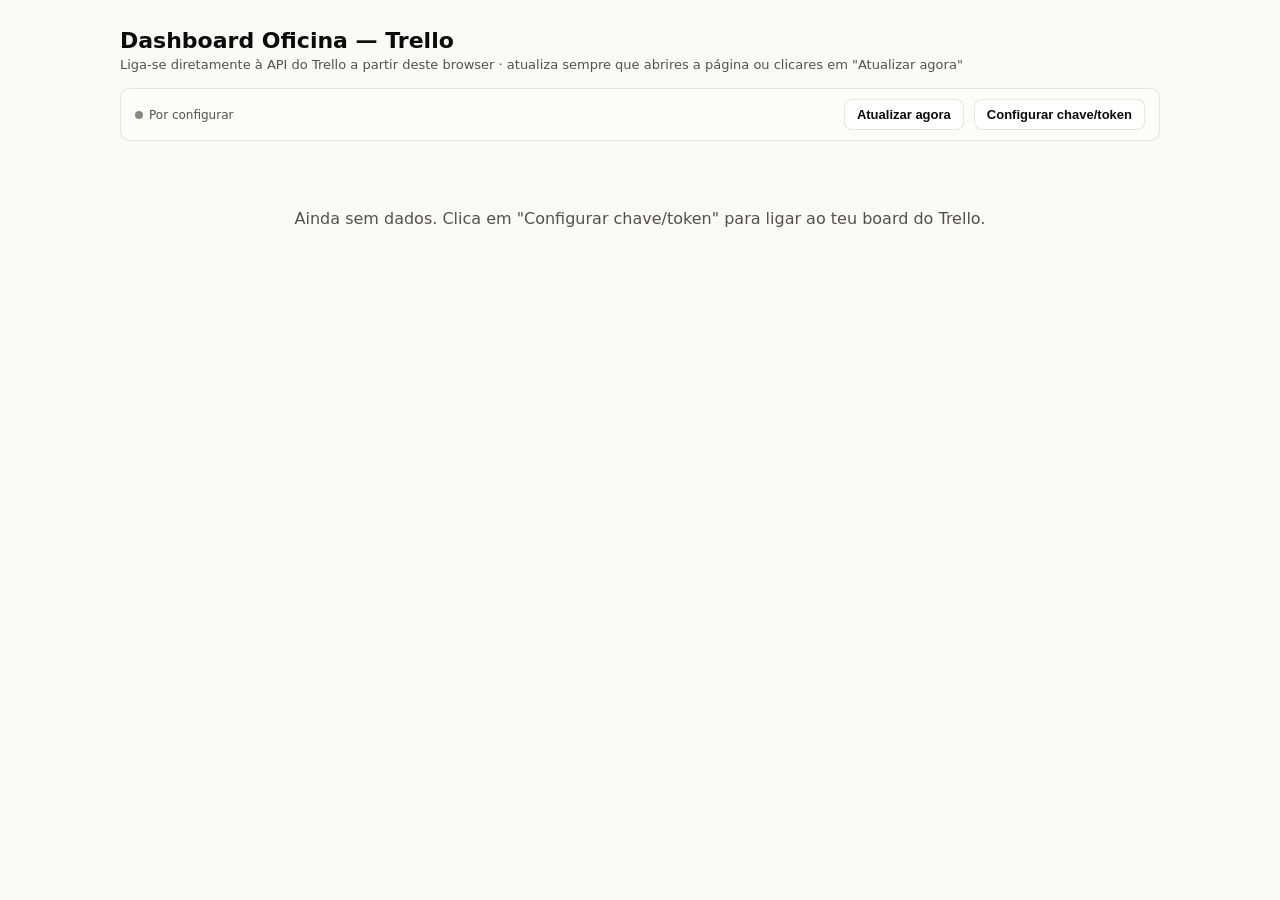
==== index.html @ 894b3fb7 "Add files via upload" ====
<!DOCTYPE html>
<html lang="pt">
<head>
<meta charset="UTF-8">
<meta name="viewport" content="width=device-width, initial-scale=1">
<title>Dashboard Oficina — Trello (ao vivo)</title>
<style>
:root {
  --surface-1: #fcfcfb; --surface-2: #ffffff; --page-plane: #f9f9f7;
  --text-primary: #0b0b0b; --text-secondary: #52514e; --text-muted: #898781;
  --grid-line: #e1e0d9; --baseline: #c3c2b7; --border: rgba(11,11,11,0.10);
  --series-1: #2a78d6; --good: #0ca30c; --warning: #fab219; --serious: #ec835a; --critical: #d03b3b;
}
@media (prefers-color-scheme: dark) {
  :root {
    --surface-1: #1a1a19; --surface-2: #212120; --page-plane: #0d0d0d;
    --text-primary: #ffffff; --text-secondary: #c3c2b7; --text-muted: #898781;
    --grid-line: #2c2c2a; --baseline: #383835; --border: rgba(255,255,255,0.10);
    --series-1: #3987e5; --good: #0ca30c; --warning: #fab219; --serious: #ec835a; --critical: #e66767;
  }
}
* { box-sizing: border-box; }
body { margin: 0; font-family: system-ui, -apple-system, "Segoe UI", sans-serif; background: var(--page-plane); color: var(--text-primary); }
.wrap { max-width: 1080px; margin: 0 auto; padding: 28px 20px 80px; }
header.top h1 { font-size: 22px; margin: 0 0 4px; }
header.top p { margin: 0; color: var(--text-secondary); font-size: 13px; }

.toolbar { display: flex; flex-wrap: wrap; align-items: center; gap: 10px; margin: 16px 0 8px;
  background: var(--surface-1); border: 1px solid var(--border); border-radius: 10px; padding: 10px 14px; }
.toolbar .status { font-size: 12px; color: var(--text-secondary); margin-right: auto; }
.toolbar button { appearance: none; border: 1px solid var(--border); background: var(--surface-2); color: var(--text-primary);
  border-radius: 8px; padding: 7px 12px; font-size: 13px; cursor: pointer; font-weight: 600; }
.toolbar button.primary { background: var(--series-1); color: #fff; border-color: var(--series-1); }
.toolbar button:hover { filter: brightness(0.97); }
.dot-live { width: 8px; height: 8px; border-radius: 50%; display: inline-block; margin-right: 6px; background: var(--text-muted); }
.dot-live.ok { background: var(--good); }
.dot-live.err { background: var(--critical); }

nav.tabs { display: flex; gap: 4px; margin: 20px 0 24px; border-bottom: 1px solid var(--grid-line); }
nav.tabs button.tabbtn { appearance: none; border: none; background: none; cursor: pointer; padding: 10px 16px; font-size: 14px; font-weight: 600; color: var(--text-secondary); border-bottom: 2px solid transparent; margin-bottom: -1px; }
nav.tabs button.tabbtn.active { color: var(--series-1); border-bottom-color: var(--series-1); }

.kpi-row { display: grid; grid-template-columns: repeat(auto-fit, minmax(140px, 1fr)); gap: 10px; margin-bottom: 28px; }
.stat-tile { background: var(--surface-1); border: 1px solid var(--border); border-radius: 10px; padding: 14px 16px; }
.stat-tile .label { font-size: 12px; color: var(--text-secondary); margin-bottom: 6px; }
.stat-tile .value { font-size: 26px; font-weight: 600; line-height: 1; }
.stat-tile .sub { font-size: 11px; color: var(--text-muted); margin-top: 4px; }

section.card { background: var(--surface-1); border: 1px solid var(--border); border-radius: 12px; padding: 20px 22px; margin-bottom: 20px; }
section.card h2 { font-size: 16px; margin: 0 0 2px; }
section.card .desc { font-size: 12px; color: var(--text-secondary); margin: 0 0 16px; }

table { width: 100%; border-collapse: collapse; font-size: 13px; }
table th { text-align: left; font-size: 11px; text-transform: uppercase; letter-spacing: .02em; color: var(--text-muted); font-weight: 600; padding: 6px 8px; border-bottom: 1px solid var(--grid-line); white-space: nowrap; cursor: pointer; user-select: none; }
table th:hover { color: var(--text-secondary); }
table th::after { content: ''; opacity: .35; margin-left: 4px; font-size: 10px; }
table th.sort-asc::after { content: '▲'; opacity: 1; color: var(--series-1); }
table th.sort-desc::after { content: '▼'; opacity: 1; color: var(--series-1); }
table td { padding: 8px 8px; border-bottom: 1px solid var(--grid-line); color: var(--text-primary); vertical-align: top; }
table tr:last-child td { border-bottom: none; }
table a { color: var(--text-primary); text-decoration: none; }
table a:hover { color: var(--series-1); text-decoration: underline; }
.col-id { color: var(--text-muted); white-space: nowrap; }
.overdue { color: var(--critical); font-weight: 600; }
.days-warning { color: #a06a00; font-weight: 600; }
.days-critical { color: var(--critical); font-weight: 600; }
@media (prefers-color-scheme: dark) { .days-warning { color: var(--warning); } }
.approx { color: var(--text-muted); }
.chip { display: inline-block; font-size: 10px; padding: 2px 7px; border-radius: 999px; background: color-mix(in srgb, var(--chip) 16%, transparent); color: var(--text-primary); border: 1px solid color-mix(in srgb, var(--chip) 55%, transparent); margin: 1px 3px 1px 0; }
.dot { display: inline-block; width: 9px; height: 9px; border-radius: 50%; background: var(--chip); margin-right: 7px; }
.bar-label { font-size: 12px; fill: var(--text-secondary); }
.bar-value { font-size: 12px; fill: var(--text-primary); font-weight: 600; }
.bar-track { fill: var(--grid-line); }
.axis-label { font-size: 10px; fill: var(--text-muted); }
.grid-line { stroke: var(--grid-line); stroke-width: 1; }
.area-fill { fill: var(--series-1); opacity: .10; }
.line-path { fill: none; stroke: var(--series-1); stroke-width: 2; stroke-linejoin: round; stroke-linecap: round; }
.line-dot { fill: var(--series-1); stroke: var(--surface-1); stroke-width: 2; }
.line-end-label { font-size: 12px; fill: var(--text-primary); font-weight: 600; }
.site-block { margin-bottom: 18px; }
.site-block h3 { font-size: 13px; margin: 0 0 6px; color: var(--text-secondary); }
.label-group { margin-bottom: 22px; }
.label-group h3 { font-size: 13px; margin: 0 0 8px; display: flex; align-items: center; }
.label-group .count { color: var(--text-muted); font-weight: 400; margin-left: 4px; }
details.tbl-toggle summary { cursor: pointer; font-size: 12px; color: var(--text-secondary); margin-top: 10px; }
footer.note { font-size: 11px; color: var(--text-muted); margin-top: 30px; line-height: 1.5; }
.info-note { font-size: 11px; color: var(--text-muted); margin-top: 6px; }

.modal-backdrop { position: fixed; inset: 0; background: rgba(0,0,0,0.4); display: flex; align-items: center; justify-content: center; z-index: 50; padding: 20px; }
.modal { background: var(--surface-2); border-radius: 12px; padding: 24px; max-width: 460px; width: 100%; border: 1px solid var(--border); }
.modal h3 { margin: 0 0 6px; font-size: 16px; }
.modal p { font-size: 12px; color: var(--text-secondary); line-height: 1.5; }
.modal label { display: block; font-size: 12px; font-weight: 600; margin: 12px 0 4px; }
.modal input, .modal textarea { width: 100%; padding: 8px 10px; border-radius: 8px; border: 1px solid var(--border); background: var(--page-plane); color: var(--text-primary); font-size: 13px; font-family: inherit; }
.modal textarea { min-height: 90px; resize: vertical; }
.modal .row { display: flex; gap: 8px; margin-top: 18px; }
.modal .row button { flex: 1; }
.hint { font-size: 11px; color: var(--text-muted); margin-top: 14px; border-top: 1px solid var(--grid-line); padding-top: 10px; }
.empty-state { text-align: center; padding: 60px 20px; color: var(--text-secondary); }
</style>
</head>
<body>
<div class="wrap">
  <header class="top">
    <h1>Dashboard Oficina — Trello</h1>
    <p>Liga-se diretamente à API do Trello a partir deste browser · atualiza sempre que abrires a página ou clicares em "Atualizar agora"</p>
  </header>

  <div class="toolbar">
    <span class="status" id="status"><span class="dot-live" id="statusDot"></span><span id="statusText">Por configurar</span></span>
    <button id="btnUpdate">Atualizar agora</button>
    <button id="btnCreds">Configurar chave/token</button>
  </div>

  <div id="content"></div>
</div>

<div id="modalRoot"></div>

<script>
// ---------------------------------------------------------------
// Config — específico deste board (ver claude/trello-dashboard-config.md)
// ---------------------------------------------------------------
const BOARD_ID = 'cARsYBsY';
const CARD_FIELDS = 'name,due,dueComplete,start,dateCompleted,dateLastActivity,closed,idList,labels,shortUrl,idShort';
const LIST_FIELDS = 'name,closed';

const DECORRER_EXTERNO_IDS = ['60a8c2a0596fa845c5933750'];
const DECORRER_INTERNO = {
  '60a8c5ef3f12b62525ccc4ab': 'Camiões',
  '62868683568a3677ae4bb713': 'Máquinas',
  '6196240bd300b95eb1129aee': 'Ligeiros',
};
const WS_ORDER = ['Ligeiros', 'Camiões', 'Máquinas'];
const PEDREIRAS = {
  '6a0c284437d45147d95b8fea': 'Cano',
  '6a0c284d209cb40da1afaebf': 'Sta. Eulália',
  '6a0c2868699fe4f8e4b6cb2b': 'Moleanos',
  '6a0c285843cfce5f39e85732': 'Moita do Poço',
  '6a0c2860c57258c4617fb31d': 'Sobrissul',
};
const PEDREIRAS_ORDER = ['Sta. Eulália', 'Sobrissul', 'Cano', 'Moleanos', 'Moita do Poço'];
const METALOMECANICA_IDS = ['63bff836db7783031479dafa'];
const PLANEAMENTO_INTERNO_IDS = ['6279144293e6b5285eb588fc'];

const CAT_BLUE = '#2a78d6', CAT_AQUA = '#1baf7a', CAT_YELLOW = '#eda100';
const LABEL_COLOR_MAP = {
  lime: '#0ca30c', orange: '#eb6834', orange_dark: '#d95926',
  purple_dark: '#4a3aa7', red: '#d03b3b', yellow: '#eda100',
  blue: '#2a78d6', sky: '#1baf7a', green: '#008300', green_dark: '#008300',
  pink: '#e87ba4', black: '#52514e', grey: '#898781', none: '#c3c2b7',
};
const MONTH_PT = ['Jan','Fev','Mar','Abr','Mai','Jun','Jul','Ago','Set','Out','Nov','Dez'];
const NO_DATE_SORT = '9999-12-31';

// ---------------------------------------------------------------
// Storage helpers
// ---------------------------------------------------------------
function getCreds() {
  return { key: localStorage.getItem('trello_dash_key') || '', token: localStorage.getItem('trello_dash_token') || '' };
}
function setCreds(key, token) {
  localStorage.setItem('trello_dash_key', key);
  localStorage.setItem('trello_dash_token', token);
}
function clearCreds() {
  localStorage.removeItem('trello_dash_key');
  localStorage.removeItem('trello_dash_token');
}

// ---------------------------------------------------------------
// Utils (mirroring the original Python generator)
// ---------------------------------------------------------------
function esc(s) {
  if (s === null || s === undefined) return '';
  const d = document.createElement('div');
  d.textContent = String(s);
  return d.innerHTML;
}
function parseDt(iso) { return iso ? new Date(iso) : null; }
function fmtDate(iso) {
  const dt = parseDt(iso);
  if (!dt) return '—';
  const p = n => String(n).padStart(2, '0');
  return `${p(dt.getUTCDate())}/${p(dt.getUTCMonth() + 1)}/${dt.getUTCFullYear()}`;
}
function daysUntil(iso, now) {
  const dt = parseDt(iso);
  if (!dt) return null;
  return Math.floor((dt - now) / 86400000);
}
function createdFromId(id) {
  const ts = parseInt(id.substring(0, 8), 16);
  return new Date(ts * 1000);
}
function isDivider(name) {
  return /^[▼▲►◄].*[▼▲►◄]$/.test(name.trim());
}
function supplierOf(name) {
  const m = /^\[([^\]]+)\]/.exec(name.trim());
  return m ? m[1].trim() : null;
}
function daysRunning(card, now) {
  const base = card.start || card.created;
  const dt = parseDt(base);
  if (!dt) return { rd: null, real: false };
  return { rd: Math.floor((now - dt) / 86400000), real: !!card.start };
}

// ---------------------------------------------------------------
// Chart builders (SVG strings) — same specs as the static version
// ---------------------------------------------------------------
function hbarChart(data, colors, opts) {
  opts = opts || {};
  const width = opts.width || 560, barH = opts.barH || 20, gap = opts.gap || 14;
  const maxV = Math.max(1, ...data.map(d => d[1]));
  const labelW = 150, plotW = width - labelW - 46, rowH = barH + gap;
  const height = rowH * data.length + 8;
  let rows = '';
  data.forEach(([label, v], i) => {
    const y = i * rowH + 8;
    const w = Math.max(2, plotW * v / maxV);
    const color = Array.isArray(colors) ? colors[i] : colors;
    rows += `
      <text x="${labelW - 10}" y="${y + barH / 2 + 4}" text-anchor="end" class="bar-label">${esc(label)}</text>
      <rect x="${labelW}" y="${y}" width="${plotW}" height="${barH}" class="bar-track"/>
      <rect x="${labelW}" y="${y}" width="${w.toFixed(1)}" height="${barH}" rx="4" class="bar-fill" style="fill:${color}"/>
      <text x="${(labelW + w + 8).toFixed(1)}" y="${y + barH / 2 + 4}" class="bar-value">${v}</text>`;
  });
  return `<svg viewBox="0 0 ${width} ${height}" width="100%" height="${height}" role="img" aria-label="gráfico de barras">${rows}</svg>`;
}

function lineChart(points, opts) {
  opts = opts || {};
  const width = opts.width || 760, height = opts.height || 220, unit = opts.unit || 'dias';
  const padL = 36, padR = 16, padT = 20, padB = 28;
  const plotW = width - padL - padR, plotH = height - padT - padB;
  const vals = points.map(p => p[1]);
  const rawMax = Math.max(...vals) * 1.15;
  const stepUnit = rawMax <= 40 ? 5 : (rawMax <= 100 ? 10 : 25);
  const maxV = (Math.floor(rawMax / stepUnit) + 1) * stepUnit;
  const n = points.length;
  const step = n > 1 ? plotW / (n - 1) : 0;
  const xy = (i, v) => [padL + step * i, padT + plotH - (v / maxV) * plotH];
  const coords = points.map((p, i) => xy(i, p[1]));
  const pathD = 'M ' + coords.map(c => `${c[0].toFixed(1)} ${c[1].toFixed(1)}`).join(' L ');
  const areaD = pathD + ` L ${coords[n-1][0].toFixed(1)} ${(padT+plotH).toFixed(1)} L ${coords[0][0].toFixed(1)} ${(padT+plotH).toFixed(1)} Z`;
  let grid = '';
  for (let g = 0; g <= 4; g++) {
    const gy = padT + plotH - (g / 4) * plotH;
    const gval = Math.round((maxV) * g / 4);
    grid += `<line x1="${padL}" y1="${gy.toFixed(1)}" x2="${width - padR}" y2="${gy.toFixed(1)}" class="grid-line"/>`;
    grid += `<text x="${padL - 8}" y="${(gy+3).toFixed(1)}" text-anchor="end" class="axis-label">${gval}</text>`;
  }
  let xlabels = '';
  points.forEach((p, i) => {
    if (i % 2 === 0 || i === n - 1) {
      xlabels += `<text x="${coords[i][0].toFixed(1)}" y="${height - 8}" text-anchor="middle" class="axis-label">${esc(p[0])}</text>`;
    }
  });
  let dots = '';
  coords.forEach((c, i) => {
    const isLast = i === n - 1;
    const r = isLast ? 5 : 4;
    dots += `<circle cx="${c[0].toFixed(1)}" cy="${c[1].toFixed(1)}" r="${r}" class="line-dot"><title>${esc(points[i][0])}: ${points[i][1]} ${unit}</title></circle>`;
  });
  const endLabel = `<text x="${coords[n-1][0].toFixed(1)}" y="${(coords[n-1][1]-12).toFixed(1)}" text-anchor="end" class="line-end-label">${points[n-1][1]} ${unit}</text>`;
  return `<svg viewBox="0 0 ${width} ${height}" width="100%" height="${height}" role="img" aria-label="tendência">
    ${grid}<path d="${areaD}" class="area-fill"/><path d="${pathD}" class="line-path"/>${dots}${endLabel}${xlabels}</svg>`;
}

// ---------------------------------------------------------------
// Table builders
// ---------------------------------------------------------------
function labelChip(l) {
  if (!l.name) return '';
  const hexc = LABEL_COLOR_MAP[l.color] || '#c3c2b7';
  return `<span class="chip" style="--chip:${hexc}">${esc(l.name)}</span>`;
}
function runningDaysCell(card, now) {
  const { rd, real } = daysRunning(card, now);
  if (rd === null) return '<td data-sort="-1">—</td>';
  let cls = '';
  if (rd >= 60) cls = ' class="days-critical"';
  else if (rd >= 30) cls = ' class="days-warning"';
  const tag = real ? '' : '<span class="approx">*</span>';
  return `<td data-sort="${rd}"${cls}>${rd}d${tag}</td>`;
}
function tableHeader({ showStart, showCreated, showRunning } = {}) {
  let cols = [['Nº', 'num'], ['Cartão', 'text']];
  if (showCreated) cols.push(['Criado em', 'text']);
  if (showStart) cols.push(['Início', 'text']);
  if (showRunning) cols.push(['Dias a decorrer', 'num']);
  cols.push(['Prazo', 'text'], ['Etiquetas', 'text']);
  return '<tr>' + cols.map(([c, t]) => `<th data-type="${t}">${c}</th>`).join('') + '</tr>';
}
function cardRows(cards, opts) {
  opts = opts || {};
  const now = opts.now;
  let items = cards.slice();
  if (opts.sortByDue !== false) {
    items.sort((a, b) => {
      const av = a.due === null ? 1 : 0, bv = b.due === null ? 1 : 0;
      if (av !== bv) return av - bv;
      return (a.due || '').localeCompare(b.due || '');
    });
  }
  return items.map(c => {
    let overdue = false;
    if (c.due && !c.dueComplete) {
      const dleft = daysUntil(c.due, now);
      overdue = dleft !== null && dleft < 0;
    }
    let dueHtml = '—', dueSort = NO_DATE_SORT;
    if (c.due) {
      const d = fmtDate(c.due);
      dueHtml = overdue ? `<span class="overdue">${d} · atrasado</span>` : d;
      dueSort = c.due.substring(0, 10);
    }
    const startCol = opts.showStart ? `<td data-sort="${c.start ? c.start.substring(0,10) : NO_DATE_SORT}">${fmtDate(c.start)}</td>` : '';
    const createdCol = opts.showCreated ? `<td data-sort="${(c.created||'').substring(0,10) || NO_DATE_SORT}">${fmtDate(c.created)}</td>` : '';
    const runningCol = opts.showRunning ? runningDaysCell(c, now) : '';
    const labelsText = c.labels.map(l => l.name).join(', ');
    const labelsHtml = c.labels.map(labelChip).join('');
    return `<tr>
      <td class="col-id" data-sort="${c.id}">#${c.id}</td>
      <td data-sort="${esc(c.name.toLowerCase())}"><a href="${esc(c.url)}" target="_blank" rel="noopener">${esc(c.name)}</a></td>
      ${createdCol}${startCol}${runningCol}
      <td data-sort="${dueSort}">${dueHtml}</td>
      <td data-sort="${esc(labelsText.toLowerCase())}">${labelsHtml}</td>
    </tr>`;
  }).join('\n');
}

// ---------------------------------------------------------------
// Process raw Trello board JSON into the shape the renderer needs
// ---------------------------------------------------------------
function processBoard(data, now) {
  const lists = {};
  (data.lists || []).forEach(l => { lists[l.id] = l.name; });
  const cards = data.cards || [];

  function cardBrief(c) {
    const labels = (c.labels || []).filter(l => l.name).map(l => ({ name: l.name, color: l.color }));
    return {
      id: c.idShort, name: c.name, due: c.due, dueComplete: c.dueComplete,
      start: c.start, created: createdFromId(c.id).toISOString(),
      url: c.shortUrl, labels, list: lists[c.idList], supplier: supplierOf(c.name),
    };
  }
  function openCardsIn(listIds) {
    return cards.filter(c => listIds.includes(c.idList) && !c.closed && !isDivider(c.name)).map(cardBrief);
  }

  const decorrerExterno = openCardsIn(DECORRER_EXTERNO_IDS);
  const decorrerInternoByWs = {};
  Object.entries(DECORRER_INTERNO).forEach(([id, name]) => { decorrerInternoByWs[name] = openCardsIn([id]); });
  const metalomecanica = openCardsIn(METALOMECANICA_IDS);
  const planeamentoInterno = openCardsIn(PLANEAMENTO_INTERNO_IDS);
  const pedreirasBySite = {};
  Object.entries(PEDREIRAS).forEach(([id, site]) => { pedreirasBySite[site] = openCardsIn([id]); });

  // resolution stats — over ALL cards on the board with both start & dateCompleted
  const durations = [];
  const monthly = {};
  cards.forEach(c => {
    const s = parseDt(c.start), dc = parseDt(c.dateCompleted);
    if (s && dc && dc > s) {
      const d = (dc - s) / 86400000;
      durations.push(d);
      const key = `${dc.getUTCFullYear()}-${String(dc.getUTCMonth()+1).padStart(2,'0')}`;
      (monthly[key] = monthly[key] || []).push(d);
    }
  });
  durations.sort((a, b) => a - b);
  const mean = durations.reduce((a, b) => a + b, 0) / (durations.length || 1);
  const mid = Math.floor(durations.length / 2);
  const median = durations.length % 2 ? durations[mid] : (durations[mid - 1] + durations[mid]) / 2;
  const p90 = durations[Math.floor(durations.length * 0.9)] || 0;
  const monthlyAvgAll = Object.keys(monthly).sort().map(k => [k, monthly[k].reduce((a,b)=>a+b,0) / monthly[k].length]);
  const monthlyAvgLast14 = monthlyAvgAll.slice(-14);

  return {
    boardName: data.name,
    decorrerExterno, decorrerInternoByWs, metalomecanica, planeamentoInterno, pedreirasBySite,
    resolution: { count: durations.length, mean, median, p90, monthlyAvgLast14 },
    totals: {
      totalOpen: cards.filter(c => !c.closed).length,
      totalClosed: cards.filter(c => c.closed).length,
      totalAll: cards.length,
    },
  };
}

function monthLabel(key) {
  const [y, m] = key.split('-');
  return `${MONTH_PT[parseInt(m,10)-1]}/${y.slice(2)}`;
}

// ---------------------------------------------------------------
// Render
// ---------------------------------------------------------------
let currentTab = 'overview';

function render(P, now) {
  const kpiExt = P.decorrerExterno.length;
  const kpiInt = WS_ORDER.reduce((s, w) => s + (P.decorrerInternoByWs[w] || []).length, 0);
  const kpiMetal = P.metalomecanica.length;
  const kpiPedreiras = PEDREIRAS_ORDER.reduce((s, site) => s + (P.pedreirasBySite[site] || []).length, 0);
  const res = P.resolution;

  const workshopData = WS_ORDER.map(w => [w, (P.decorrerInternoByWs[w] || []).length]);
  const workshopColors = [CAT_BLUE, CAT_AQUA, CAT_YELLOW];
  const pedreirasData = PEDREIRAS_ORDER.map(s => [s, (P.pedreirasBySite[s] || []).length]);

  const supplierCounts = {};
  P.decorrerExterno.forEach(c => { if (c.supplier) supplierCounts[c.supplier] = (supplierCounts[c.supplier]||0)+1; });
  const supplierData = Object.entries(supplierCounts).sort((a,b) => b[1]-a[1]);

  const trendPoints = res.monthlyAvgLast14.map(([k,v]) => [monthLabel(k), Math.round(v*10)/10]);

  let decorrerInternoSections = '';
  WS_ORDER.forEach(w => {
    const cardsW = P.decorrerInternoByWs[w] || [];
    decorrerInternoSections += `
      <div class="site-block">
        <h3>${esc(w)} (${cardsW.length})</h3>
        <table><thead>${tableHeader({showStart:true, showRunning:true})}</thead>
          <tbody>${cardRows(cardsW, {showStart:true, showRunning:true, now})}</tbody></table>
      </div>`;
  });

  let pedreirasSections = '';
  PEDREIRAS_ORDER.forEach(site => {
    const cardsS = P.pedreirasBySite[site] || [];
    if (!cardsS.length) return;
    pedreirasSections += `
      <div class="site-block">
        <h3>${esc(site)} (${cardsS.length})</h3>
        <table><thead>${tableHeader({})}</thead><tbody>${cardRows(cardsS, {now})}</tbody></table>
      </div>`;
  });

  // Planeamento Interno grouped by label
  const labelGroups = {};
  P.planeamentoInterno.forEach(c => {
    const names = c.labels.length ? c.labels.map(l => l.name) : ['(sem etiqueta)'];
    names.forEach(n => { (labelGroups[n] = labelGroups[n] || []).push(c); });
  });
  const orderedLabels = Object.keys(labelGroups).sort((a, b) => {
    if (a === '(sem etiqueta)') return 1;
    if (b === '(sem etiqueta)') return -1;
    return labelGroups[b].length - labelGroups[a].length;
  });
  function labelColorFor(name) {
    for (const c of P.planeamentoInterno) {
      for (const l of c.labels) if (l.name === name) return LABEL_COLOR_MAP[l.color] || '#c3c2b7';
    }
    return '#c3c2b7';
  }
  let planGroupsHtml = '';
  orderedLabels.forEach(lname => {
    const groupCards = labelGroups[lname].slice().sort((a,b) => {
      const av = a.due === null ? 1 : 0, bv = b.due === null ? 1 : 0;
      if (av !== bv) return av - bv;
      return (a.due||'').localeCompare(b.due||'');
    });
    const color = lname === '(sem etiqueta)' ? '#c3c2b7' : labelColorFor(lname);
    planGroupsHtml += `
      <div class="label-group">
        <h3><span class="dot" style="--chip:${color}"></span>${esc(lname)} <span class="count">(${groupCards.length})</span></h3>
        <table><thead>${tableHeader({showCreated:true})}</thead>
          <tbody>${cardRows(groupCards, {showCreated:true, sortByDue:false, now})}</tbody></table>
      </div>`;
  });

  const monthlyRows = res.monthlyAvgLast14.map(([k,v]) => {
    const vv = Math.round(v*10)/10;
    return `<tr><td data-sort="${k}">${esc(monthLabel(k))}</td><td data-sort="${vv}">${vv}</td></tr>`;
  }).join('');

  const html = `
    <div class="kpi-row">
      <div class="stat-tile"><div class="label">Cartões em curso</div><div class="value">${P.totals.totalOpen}</div></div>
      <div class="stat-tile"><div class="label">A Decorrer Externo</div><div class="value">${kpiExt}</div></div>
      <div class="stat-tile"><div class="label">A Decorrer Interno</div><div class="value">${kpiInt}</div></div>
      <div class="stat-tile"><div class="label">Pendentes Pedreiras</div><div class="value">${kpiPedreiras}</div></div>
      <div class="stat-tile"><div class="label">Pendentes Metalomecânica</div><div class="value">${kpiMetal}</div></div>
      <div class="stat-tile"><div class="label">Resolução (mediana)</div><div class="value">${res.median.toFixed(0)}d</div><div class="sub">média ${res.mean.toFixed(0)}d</div></div>
    </div>

    <nav class="tabs">
      <button class="tabbtn ${currentTab==='overview'?'active':''}" data-tab="overview">Visão Geral</button>
      <button class="tabbtn ${currentTab==='pedreiras'?'active':''}" data-tab="pedreiras">Pedreiras</button>
      <button class="tabbtn ${currentTab==='planeamento'?'active':''}" data-tab="planeamento">Planeamento Interno</button>
    </nav>

    <div id="tab-overview" ${currentTab!=='overview'?'hidden':''}>
      <section class="card">
        <h2>A Decorrer Externo</h2>
        <p class="desc">${kpiExt} cartões atualmente em curso · lista "Intervenções Externas DECORRER" · "Dias a decorrer" conta desde a data de início (ou, se não preenchida, desde a criação do cartão — assinalado com *)</p>
        <p class="info-note" style="margin-top:0;margin-bottom:10px;">Cartões por fornecedor (extraído do texto entre [] no início do nome do cartão):</p>
        ${hbarChart(supplierData, CAT_BLUE, {width:720, barH:16, gap:10})}
        <table style="margin-top:18px;"><thead>${tableHeader({showStart:true, showRunning:true})}</thead>
          <tbody>${cardRows(P.decorrerExterno, {showStart:true, showRunning:true, now})}</tbody></table>
      </section>

      <section class="card">
        <h2>A Decorrer Interno</h2>
        <p class="desc">${kpiInt} cartões atualmente em curso, distribuídos pelas oficinas [Simão] · "Dias a decorrer" conta desde a data de início (ou desde a criação, assinalado com *)</p>
        ${hbarChart(workshopData, workshopColors, {barH:20, gap:16})}
        ${decorrerInternoSections}
      </section>

      <section class="card">
        <h2>Tempos médios de resolução</h2>
        <p class="desc">Calculado por (data de conclusão − data de início) para todos os ${res.count} cartões do quadro com ambas as datas preenchidas · tendência mensal, média de dias por mês de conclusão</p>
        <div class="kpi-row" style="margin-bottom:18px;">
          <div class="stat-tile"><div class="label">Mediana</div><div class="value">${res.median.toFixed(1)}d</div></div>
          <div class="stat-tile"><div class="label">Média</div><div class="value">${res.mean.toFixed(1)}d</div></div>
          <div class="stat-tile"><div class="label">P90</div><div class="value">${res.p90.toFixed(0)}d</div><div class="sub">90% dos cartões resolvem-se neste prazo ou menos</div></div>
          <div class="stat-tile"><div class="label">Amostra</div><div class="value">${res.count}</div></div>
        </div>
        ${lineChart(trendPoints)}
        <details class="tbl-toggle"><summary>Ver valores mensais</summary>
          <table><thead><tr><th data-type="text">Mês</th><th data-type="num">Média (dias)</th></tr></thead>
            <tbody>${monthlyRows}</tbody></table>
        </details>
      </section>

      <section class="card">
        <h2>Serviços solicitados à Metalomecânica</h2>
        <p class="desc">${kpiMetal} cartões pendentes · lista "Metalomecanica"</p>
        <table><thead>${tableHeader({showStart:true})}</thead>
          <tbody>${cardRows(P.metalomecanica, {showStart:true, now})}</tbody></table>
      </section>

      <footer class="note">
        Fonte: API do Trello do board "${esc(P.boardName)}", em direto a partir deste browser. Os tempos de resolução usam os campos "Início" e "Concluído" de cada cartão — cartões sem uma das duas datas não entram na amostra. Cartões usados apenas como separadores de secção (ex: "▼PRAGOSA▼") são excluídos de todas as contagens e tabelas.
      </footer>
    </div>

    <div id="tab-pedreiras" ${currentTab!=='pedreiras'?'hidden':''}>
      <section class="card">
        <h2>Serviços Pendentes em Pedreiras</h2>
        <p class="desc">${kpiPedreiras} cartões pendentes em obra, por pedreira</p>
        ${hbarChart(pedreirasData, CAT_BLUE, {barH:20, gap:16})}
        ${pedreirasSections}
      </section>
    </div>

    <div id="tab-planeamento" ${currentTab!=='planeamento'?'hidden':''}>
      <section class="card">
        <h2>Planeamento Interno — trabalhos a distribuir</h2>
        <p class="desc">${P.planeamentoInterno.length} cartões na lista "Planeamento Interno", agrupados por etiqueta (um cartão com várias etiquetas aparece em cada grupo correspondente) e ordenados por prazo dentro de cada grupo</p>
        ${planGroupsHtml}
      </section>
    </div>
  `;
  document.getElementById('content').innerHTML = html;
  wireTabs();
  wireSorting();
}

function wireTabs() {
  document.querySelectorAll('nav.tabs .tabbtn').forEach(btn => {
    btn.addEventListener('click', () => {
      currentTab = btn.dataset.tab;
      document.querySelectorAll('nav.tabs .tabbtn').forEach(b => b.classList.remove('active'));
      btn.classList.add('active');
      ['overview','pedreiras','planeamento'].forEach(t => {
        const el = document.getElementById('tab-'+t);
        if (el) el.hidden = (btn.dataset.tab !== t);
      });
    });
  });
}
function wireSorting() {
  document.querySelectorAll('table').forEach(table => {
    const thead = table.querySelector('thead'), tbody = table.querySelector('tbody');
    if (!thead || !tbody) return;
    const ths = Array.from(thead.querySelectorAll('th'));
    ths.forEach((th, idx) => {
      th.addEventListener('click', () => {
        const dir = th.classList.contains('sort-asc') ? 'desc' : 'asc';
        ths.forEach(h => h.classList.remove('sort-asc','sort-desc'));
        th.classList.add(dir === 'asc' ? 'sort-asc' : 'sort-desc');
        const type = th.dataset.type || 'text';
        const rows = Array.from(tbody.querySelectorAll('tr'));
        rows.sort((a,b) => {
          const ca=a.children[idx], cb=b.children[idx];
          const av = ca ? (ca.dataset.sort ?? ca.textContent.trim().toLowerCase()) : '';
          const bv = cb ? (cb.dataset.sort ?? cb.textContent.trim().toLowerCase()) : '';
          let cmp;
          if (type === 'num') cmp = (parseFloat(av)||0) - (parseFloat(bv)||0);
          else cmp = av < bv ? -1 : (av > bv ? 1 : 0);
          return dir === 'asc' ? cmp : -cmp;
        });
        rows.forEach(r => tbody.appendChild(r));
      });
    });
  });
}

// ---------------------------------------------------------------
// Fetch / status / modal wiring
// ---------------------------------------------------------------
function setStatus(state, text) {
  document.getElementById('statusDot').className = 'dot-live ' + (state || '');
  document.getElementById('statusText').textContent = text;
}
function showEmptyState(msg) {
  document.getElementById('content').innerHTML = `<div class="empty-state">${esc(msg)}</div>`;
}

async function fetchAndRender() {
  const { key, token } = getCreds();
  if (!key || !token) { openCredsModal(); return; }
  setStatus('', 'A atualizar…');
  try {
    const url = `https://api.trello.com/1/boards/${BOARD_ID}?fields=name,url&lists=all&list_fields=${LIST_FIELDS}&cards=all&card_fields=${CARD_FIELDS}&key=${encodeURIComponent(key)}&token=${encodeURIComponent(token)}`;
    const resp = await fetch(url);
    if (!resp.ok) throw new Error('HTTP ' + resp.status);
    const data = await resp.json();
    const now = new Date();
    const P = processBoard(data, now);
    render(P, now);
    const t = now.toLocaleString('pt-PT');
    setStatus('ok', 'Atualizado às ' + t);
  } catch (err) {
    console.error(err);
    setStatus('err', 'Falha ao ligar à API do Trello (' + err.message + ')');
    showEmptyState('Não foi possível ir buscar os dados diretamente (pode ser um bloqueio de CORS do browser, ou a key/token estarem inválidos). Podes tentar "Configurar chave/token" para verificar as credenciais, ou usar a alternativa de colar o JSON exportado manualmente nesse mesmo painel.');
  }
}

function openCredsModal() {
  const { key, token } = getCreds();
  document.getElementById('modalRoot').innerHTML = `
    <div class="modal-backdrop" id="backdrop">
      <div class="modal">
        <h3>Ligar ao Trello</h3>
        <p>A key e o token ficam guardados só neste browser (localStorage), nunca são enviados para mais lado nenhum além da API do Trello. Obtém em <a href="https://trello.com/power-ups/admin/api-key" target="_blank" rel="noopener">trello.com/power-ups/admin/api-key</a>.</p>
        <label>API Key</label>
        <input id="inpKey" type="text" value="${esc(key)}" placeholder="a tua API key">
        <label>Token</label>
        <input id="inpToken" type="text" value="${esc(token)}" placeholder="o teu token">
        <div class="row">
          <button class="primary" id="btnSaveCreds">Guardar e atualizar</button>
          <button id="btnCancelCreds">Cancelar</button>
        </div>
        <div class="hint">
          Se a ligação direta falhar (bloqueio de CORS do browser), cola aqui o JSON exportado manualmente:
          <textarea id="inpJson" placeholder="cola aqui o JSON do export, se necessário"></textarea>
          <div class="row"><button id="btnLoadJson">Carregar deste JSON</button></div>
        </div>
      </div>
    </div>`;
  document.getElementById('btnCancelCreds').onclick = () => { document.getElementById('modalRoot').innerHTML = ''; };
  document.getElementById('backdrop').addEventListener('click', e => { if (e.target.id === 'backdrop') document.getElementById('modalRoot').innerHTML = ''; });
  document.getElementById('btnSaveCreds').onclick = () => {
    const k = document.getElementById('inpKey').value.trim();
    const t = document.getElementById('inpToken').value.trim();
    setCreds(k, t);
    document.getElementById('modalRoot').innerHTML = '';
    fetchAndRender();
  };
  document.getElementById('btnLoadJson').onclick = () => {
    const txt = document.getElementById('inpJson').value.trim();
    if (!txt) return;
    try {
      const data = JSON.parse(txt);
      const now = new Date();
      const P = processBoard(data, now);
      render(P, now);
      setStatus('ok', 'Carregado manualmente às ' + now.toLocaleString('pt-PT'));
      document.getElementById('modalRoot').innerHTML = '';
    } catch (err) {
      alert('JSON inválido: ' + err.message);
    }
  };
}

document.getElementById('btnUpdate').addEventListener('click', fetchAndRender);
document.getElementById('btnCreds').addEventListener('click', openCredsModal);

// Auto-run on load if credentials already saved
const initial = getCreds();
if (initial.key && initial.token) {
  fetchAndRender();
} else {
  setStatus('', 'Por configurar');
  showEmptyState('Ainda sem dados. Clica em "Configurar chave/token" para ligar ao teu board do Trello.');
}

// Test hook (used by internal QA only)
window.__processBoard = processBoard;
window.__render = render;
</script>
</body>
</html>
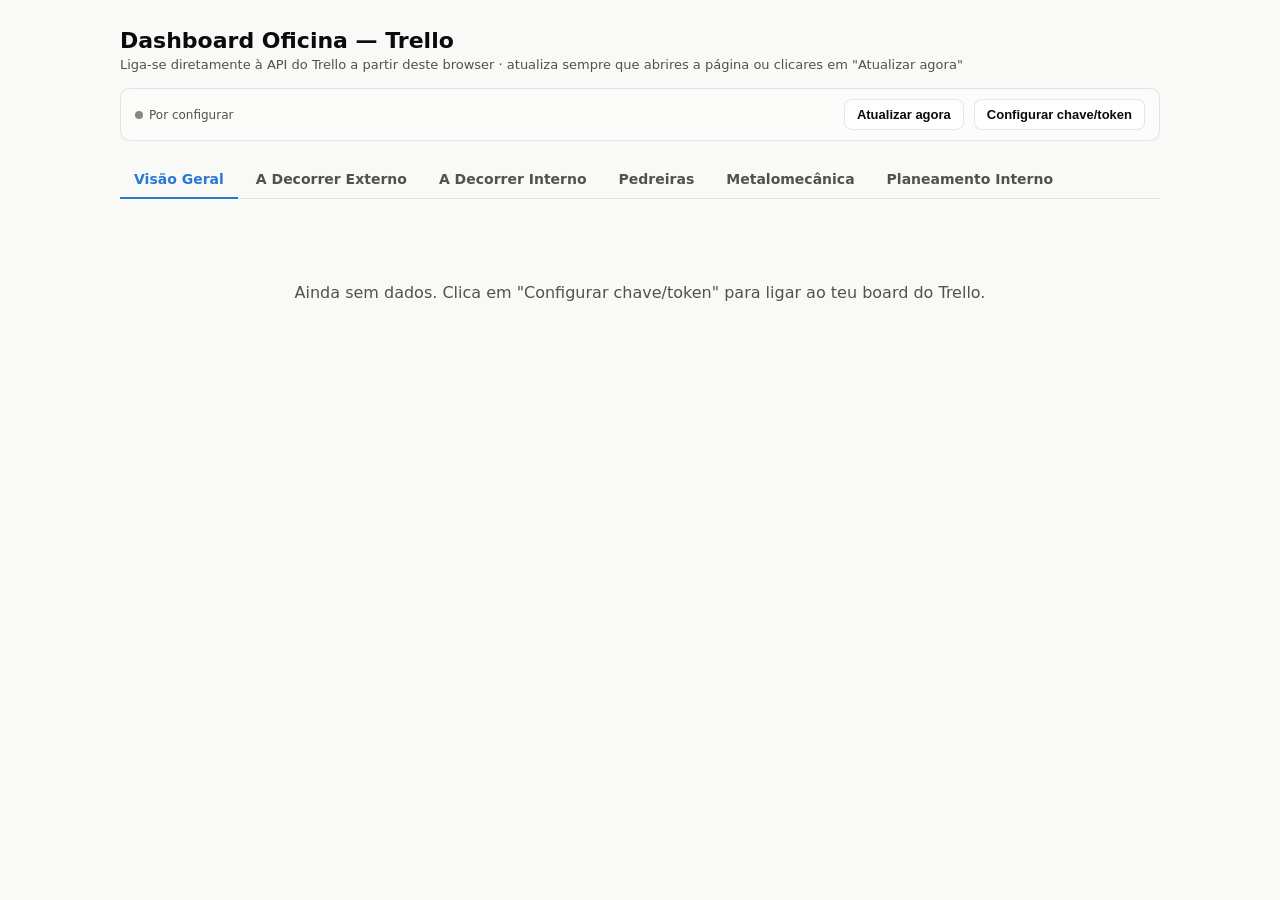
==== commit ce0b16b5: "Add files via upload" ====
--- a/index.html
+++ b/index.html
@@ -3,699 +3,102 @@
 <head>
 <meta charset="UTF-8">
 <meta name="viewport" content="width=device-width, initial-scale=1">
-<title>Dashboard Oficina — Trello (ao vivo)</title>
-<style>
-:root {
-  --surface-1: #fcfcfb; --surface-2: #ffffff; --page-plane: #f9f9f7;
-  --text-primary: #0b0b0b; --text-secondary: #52514e; --text-muted: #898781;
-  --grid-line: #e1e0d9; --baseline: #c3c2b7; --border: rgba(11,11,11,0.10);
-  --series-1: #2a78d6; --good: #0ca30c; --warning: #fab219; --serious: #ec835a; --critical: #d03b3b;
-}
-@media (prefers-color-scheme: dark) {
-  :root {
-    --surface-1: #1a1a19; --surface-2: #212120; --page-plane: #0d0d0d;
-    --text-primary: #ffffff; --text-secondary: #c3c2b7; --text-muted: #898781;
-    --grid-line: #2c2c2a; --baseline: #383835; --border: rgba(255,255,255,0.10);
-    --series-1: #3987e5; --good: #0ca30c; --warning: #fab219; --serious: #ec835a; --critical: #e66767;
-  }
-}
-* { box-sizing: border-box; }
-body { margin: 0; font-family: system-ui, -apple-system, "Segoe UI", sans-serif; background: var(--page-plane); color: var(--text-primary); }
-.wrap { max-width: 1080px; margin: 0 auto; padding: 28px 20px 80px; }
-header.top h1 { font-size: 22px; margin: 0 0 4px; }
-header.top p { margin: 0; color: var(--text-secondary); font-size: 13px; }
-
-.toolbar { display: flex; flex-wrap: wrap; align-items: center; gap: 10px; margin: 16px 0 8px;
-  background: var(--surface-1); border: 1px solid var(--border); border-radius: 10px; padding: 10px 14px; }
-.toolbar .status { font-size: 12px; color: var(--text-secondary); margin-right: auto; }
-.toolbar button { appearance: none; border: 1px solid var(--border); background: var(--surface-2); color: var(--text-primary);
-  border-radius: 8px; padding: 7px 12px; font-size: 13px; cursor: pointer; font-weight: 600; }
-.toolbar button.primary { background: var(--series-1); color: #fff; border-color: var(--series-1); }
-.toolbar button:hover { filter: brightness(0.97); }
-.dot-live { width: 8px; height: 8px; border-radius: 50%; display: inline-block; margin-right: 6px; background: var(--text-muted); }
-.dot-live.ok { background: var(--good); }
-.dot-live.err { background: var(--critical); }
-
-nav.tabs { display: flex; gap: 4px; margin: 20px 0 24px; border-bottom: 1px solid var(--grid-line); }
-nav.tabs button.tabbtn { appearance: none; border: none; background: none; cursor: pointer; padding: 10px 16px; font-size: 14px; font-weight: 600; color: var(--text-secondary); border-bottom: 2px solid transparent; margin-bottom: -1px; }
-nav.tabs button.tabbtn.active { color: var(--series-1); border-bottom-color: var(--series-1); }
-
-.kpi-row { display: grid; grid-template-columns: repeat(auto-fit, minmax(140px, 1fr)); gap: 10px; margin-bottom: 28px; }
-.stat-tile { background: var(--surface-1); border: 1px solid var(--border); border-radius: 10px; padding: 14px 16px; }
-.stat-tile .label { font-size: 12px; color: var(--text-secondary); margin-bottom: 6px; }
-.stat-tile .value { font-size: 26px; font-weight: 600; line-height: 1; }
-.stat-tile .sub { font-size: 11px; color: var(--text-muted); margin-top: 4px; }
-
-section.card { background: var(--surface-1); border: 1px solid var(--border); border-radius: 12px; padding: 20px 22px; margin-bottom: 20px; }
-section.card h2 { font-size: 16px; margin: 0 0 2px; }
-section.card .desc { font-size: 12px; color: var(--text-secondary); margin: 0 0 16px; }
-
-table { width: 100%; border-collapse: collapse; font-size: 13px; }
-table th { text-align: left; font-size: 11px; text-transform: uppercase; letter-spacing: .02em; color: var(--text-muted); font-weight: 600; padding: 6px 8px; border-bottom: 1px solid var(--grid-line); white-space: nowrap; cursor: pointer; user-select: none; }
-table th:hover { color: var(--text-secondary); }
-table th::after { content: ''; opacity: .35; margin-left: 4px; font-size: 10px; }
-table th.sort-asc::after { content: '▲'; opacity: 1; color: var(--series-1); }
-table th.sort-desc::after { content: '▼'; opacity: 1; color: var(--series-1); }
-table td { padding: 8px 8px; border-bottom: 1px solid var(--grid-line); color: var(--text-primary); vertical-align: top; }
-table tr:last-child td { border-bottom: none; }
-table a { color: var(--text-primary); text-decoration: none; }
-table a:hover { color: var(--series-1); text-decoration: underline; }
-.col-id { color: var(--text-muted); white-space: nowrap; }
-.overdue { color: var(--critical); font-weight: 600; }
-.days-warning { color: #a06a00; font-weight: 600; }
-.days-critical { color: var(--critical); font-weight: 600; }
-@media (prefers-color-scheme: dark) { .days-warning { color: var(--warning); } }
-.approx { color: var(--text-muted); }
-.chip { display: inline-block; font-size: 10px; padding: 2px 7px; border-radius: 999px; background: color-mix(in srgb, var(--chip) 16%, transparent); color: var(--text-primary); border: 1px solid color-mix(in srgb, var(--chip) 55%, transparent); margin: 1px 3px 1px 0; }
-.dot { display: inline-block; width: 9px; height: 9px; border-radius: 50%; background: var(--chip); margin-right: 7px; }
-.bar-label { font-size: 12px; fill: var(--text-secondary); }
-.bar-value { font-size: 12px; fill: var(--text-primary); font-weight: 600; }
-.bar-track { fill: var(--grid-line); }
-.axis-label { font-size: 10px; fill: var(--text-muted); }
-.grid-line { stroke: var(--grid-line); stroke-width: 1; }
-.area-fill { fill: var(--series-1); opacity: .10; }
-.line-path { fill: none; stroke: var(--series-1); stroke-width: 2; stroke-linejoin: round; stroke-linecap: round; }
-.line-dot { fill: var(--series-1); stroke: var(--surface-1); stroke-width: 2; }
-.line-end-label { font-size: 12px; fill: var(--text-primary); font-weight: 600; }
-.site-block { margin-bottom: 18px; }
-.site-block h3 { font-size: 13px; margin: 0 0 6px; color: var(--text-secondary); }
-.label-group { margin-bottom: 22px; }
-.label-group h3 { font-size: 13px; margin: 0 0 8px; display: flex; align-items: center; }
-.label-group .count { color: var(--text-muted); font-weight: 400; margin-left: 4px; }
-details.tbl-toggle summary { cursor: pointer; font-size: 12px; color: var(--text-secondary); margin-top: 10px; }
-footer.note { font-size: 11px; color: var(--text-muted); margin-top: 30px; line-height: 1.5; }
-.info-note { font-size: 11px; color: var(--text-muted); margin-top: 6px; }
-
-.modal-backdrop { position: fixed; inset: 0; background: rgba(0,0,0,0.4); display: flex; align-items: center; justify-content: center; z-index: 50; padding: 20px; }
-.modal { background: var(--surface-2); border-radius: 12px; padding: 24px; max-width: 460px; width: 100%; border: 1px solid var(--border); }
-.modal h3 { margin: 0 0 6px; font-size: 16px; }
-.modal p { font-size: 12px; color: var(--text-secondary); line-height: 1.5; }
-.modal label { display: block; font-size: 12px; font-weight: 600; margin: 12px 0 4px; }
-.modal input, .modal textarea { width: 100%; padding: 8px 10px; border-radius: 8px; border: 1px solid var(--border); background: var(--page-plane); color: var(--text-primary); font-size: 13px; font-family: inherit; }
-.modal textarea { min-height: 90px; resize: vertical; }
-.modal .row { display: flex; gap: 8px; margin-top: 18px; }
-.modal .row button { flex: 1; }
-.hint { font-size: 11px; color: var(--text-muted); margin-top: 14px; border-top: 1px solid var(--grid-line); padding-top: 10px; }
-.empty-state { text-align: center; padding: 60px 20px; color: var(--text-secondary); }
-</style>
+<title>Dashboard Oficina — Visão Geral</title>
+<link rel="stylesheet" href="styles.css">
 </head>
 <body>
-<div class="wrap">
-  <header class="top">
-    <h1>Dashboard Oficina — Trello</h1>
-    <p>Liga-se diretamente à API do Trello a partir deste browser · atualiza sempre que abrires a página ou clicares em "Atualizar agora"</p>
-  </header>
-
-  <div class="toolbar">
-    <span class="status" id="status"><span class="dot-live" id="statusDot"></span><span id="statusText">Por configurar</span></span>
-    <button id="btnUpdate">Atualizar agora</button>
-    <button id="btnCreds">Configurar chave/token</button>
-  </div>
-
-  <div id="content"></div>
-</div>
-
-<div id="modalRoot"></div>
-
+<div class="wrap"><div id="app"></div></div>
+<script src="dashboard.js"></script>
 <script>
-// ---------------------------------------------------------------
-// Config — específico deste board (ver claude/trello-dashboard-config.md)
-// ---------------------------------------------------------------
-const BOARD_ID = 'cARsYBsY';
-const CARD_FIELDS = 'name,due,dueComplete,start,dateCompleted,dateLastActivity,closed,idList,labels,shortUrl,idShort';
-const LIST_FIELDS = 'name,closed';
-
-const DECORRER_EXTERNO_IDS = ['60a8c2a0596fa845c5933750'];
-const DECORRER_INTERNO = {
-  '60a8c5ef3f12b62525ccc4ab': 'Camiões',
-  '62868683568a3677ae4bb713': 'Máquinas',
-  '6196240bd300b95eb1129aee': 'Ligeiros',
-};
-const WS_ORDER = ['Ligeiros', 'Camiões', 'Máquinas'];
-const PEDREIRAS = {
-  '6a0c284437d45147d95b8fea': 'Cano',
-  '6a0c284d209cb40da1afaebf': 'Sta. Eulália',
-  '6a0c2868699fe4f8e4b6cb2b': 'Moleanos',
-  '6a0c285843cfce5f39e85732': 'Moita do Poço',
-  '6a0c2860c57258c4617fb31d': 'Sobrissul',
-};
-const PEDREIRAS_ORDER = ['Sta. Eulália', 'Sobrissul', 'Cano', 'Moleanos', 'Moita do Poço'];
-const METALOMECANICA_IDS = ['63bff836db7783031479dafa'];
-const PLANEAMENTO_INTERNO_IDS = ['6279144293e6b5285eb588fc'];
-
-const CAT_BLUE = '#2a78d6', CAT_AQUA = '#1baf7a', CAT_YELLOW = '#eda100';
-const LABEL_COLOR_MAP = {
-  lime: '#0ca30c', orange: '#eb6834', orange_dark: '#d95926',
-  purple_dark: '#4a3aa7', red: '#d03b3b', yellow: '#eda100',
-  blue: '#2a78d6', sky: '#1baf7a', green: '#008300', green_dark: '#008300',
-  pink: '#e87ba4', black: '#52514e', grey: '#898781', none: '#c3c2b7',
-};
-const MONTH_PT = ['Jan','Fev','Mar','Abr','Mai','Jun','Jul','Ago','Set','Out','Nov','Dez'];
-const NO_DATE_SORT = '9999-12-31';
-
-// ---------------------------------------------------------------
-// Storage helpers
-// ---------------------------------------------------------------
-function getCreds() {
-  return { key: localStorage.getItem('trello_dash_key') || '', token: localStorage.getItem('trello_dash_token') || '' };
-}
-function setCreds(key, token) {
-  localStorage.setItem('trello_dash_key', key);
-  localStorage.setItem('trello_dash_token', token);
-}
-function clearCreds() {
-  localStorage.removeItem('trello_dash_key');
-  localStorage.removeItem('trello_dash_token');
-}
-
-// ---------------------------------------------------------------
-// Utils (mirroring the original Python generator)
-// ---------------------------------------------------------------
-function esc(s) {
-  if (s === null || s === undefined) return '';
-  const d = document.createElement('div');
-  d.textContent = String(s);
-  return d.innerHTML;
-}
-function parseDt(iso) { return iso ? new Date(iso) : null; }
-function fmtDate(iso) {
-  const dt = parseDt(iso);
-  if (!dt) return '—';
-  const p = n => String(n).padStart(2, '0');
-  return `${p(dt.getUTCDate())}/${p(dt.getUTCMonth() + 1)}/${dt.getUTCFullYear()}`;
-}
-function daysUntil(iso, now) {
-  const dt = parseDt(iso);
-  if (!dt) return null;
-  return Math.floor((dt - now) / 86400000);
-}
-function createdFromId(id) {
-  const ts = parseInt(id.substring(0, 8), 16);
-  return new Date(ts * 1000);
-}
-function isDivider(name) {
-  return /^[▼▲►◄].*[▼▲►◄]$/.test(name.trim());
-}
-function supplierOf(name) {
-  const m = /^\[([^\]]+)\]/.exec(name.trim());
-  return m ? m[1].trim() : null;
-}
-function daysRunning(card, now) {
-  const base = card.start || card.created;
-  const dt = parseDt(base);
-  if (!dt) return { rd: null, real: false };
-  return { rd: Math.floor((now - dt) / 86400000), real: !!card.start };
-}
-
-// ---------------------------------------------------------------
-// Chart builders (SVG strings) — same specs as the static version
-// ---------------------------------------------------------------
-function hbarChart(data, colors, opts) {
-  opts = opts || {};
-  const width = opts.width || 560, barH = opts.barH || 20, gap = opts.gap || 14;
-  const maxV = Math.max(1, ...data.map(d => d[1]));
-  const labelW = 150, plotW = width - labelW - 46, rowH = barH + gap;
-  const height = rowH * data.length + 8;
-  let rows = '';
-  data.forEach(([label, v], i) => {
-    const y = i * rowH + 8;
-    const w = Math.max(2, plotW * v / maxV);
-    const color = Array.isArray(colors) ? colors[i] : colors;
-    rows += `
-      <text x="${labelW - 10}" y="${y + barH / 2 + 4}" text-anchor="end" class="bar-label">${esc(label)}</text>
-      <rect x="${labelW}" y="${y}" width="${plotW}" height="${barH}" class="bar-track"/>
-      <rect x="${labelW}" y="${y}" width="${w.toFixed(1)}" height="${barH}" rx="4" class="bar-fill" style="fill:${color}"/>
-      <text x="${(labelW + w + 8).toFixed(1)}" y="${y + barH / 2 + 4}" class="bar-value">${v}</text>`;
-  });
-  return `<svg viewBox="0 0 ${width} ${height}" width="100%" height="${height}" role="img" aria-label="gráfico de barras">${rows}</svg>`;
-}
-
-function lineChart(points, opts) {
-  opts = opts || {};
-  const width = opts.width || 760, height = opts.height || 220, unit = opts.unit || 'dias';
-  const padL = 36, padR = 16, padT = 20, padB = 28;
-  const plotW = width - padL - padR, plotH = height - padT - padB;
-  const vals = points.map(p => p[1]);
-  const rawMax = Math.max(...vals) * 1.15;
-  const stepUnit = rawMax <= 40 ? 5 : (rawMax <= 100 ? 10 : 25);
-  const maxV = (Math.floor(rawMax / stepUnit) + 1) * stepUnit;
-  const n = points.length;
-  const step = n > 1 ? plotW / (n - 1) : 0;
-  const xy = (i, v) => [padL + step * i, padT + plotH - (v / maxV) * plotH];
-  const coords = points.map((p, i) => xy(i, p[1]));
-  const pathD = 'M ' + coords.map(c => `${c[0].toFixed(1)} ${c[1].toFixed(1)}`).join(' L ');
-  const areaD = pathD + ` L ${coords[n-1][0].toFixed(1)} ${(padT+plotH).toFixed(1)} L ${coords[0][0].toFixed(1)} ${(padT+plotH).toFixed(1)} Z`;
-  let grid = '';
-  for (let g = 0; g <= 4; g++) {
-    const gy = padT + plotH - (g / 4) * plotH;
-    const gval = Math.round((maxV) * g / 4);
-    grid += `<line x1="${padL}" y1="${gy.toFixed(1)}" x2="${width - padR}" y2="${gy.toFixed(1)}" class="grid-line"/>`;
-    grid += `<text x="${padL - 8}" y="${(gy+3).toFixed(1)}" text-anchor="end" class="axis-label">${gval}</text>`;
-  }
-  let xlabels = '';
-  points.forEach((p, i) => {
-    if (i % 2 === 0 || i === n - 1) {
-      xlabels += `<text x="${coords[i][0].toFixed(1)}" y="${height - 8}" text-anchor="middle" class="axis-label">${esc(p[0])}</text>`;
-    }
-  });
-  let dots = '';
-  coords.forEach((c, i) => {
-    const isLast = i === n - 1;
-    const r = isLast ? 5 : 4;
-    dots += `<circle cx="${c[0].toFixed(1)}" cy="${c[1].toFixed(1)}" r="${r}" class="line-dot"><title>${esc(points[i][0])}: ${points[i][1]} ${unit}</title></circle>`;
-  });
-  const endLabel = `<text x="${coords[n-1][0].toFixed(1)}" y="${(coords[n-1][1]-12).toFixed(1)}" text-anchor="end" class="line-end-label">${points[n-1][1]} ${unit}</text>`;
-  return `<svg viewBox="0 0 ${width} ${height}" width="100%" height="${height}" role="img" aria-label="tendência">
-    ${grid}<path d="${areaD}" class="area-fill"/><path d="${pathD}" class="line-path"/>${dots}${endLabel}${xlabels}</svg>`;
-}
-
-// ---------------------------------------------------------------
-// Table builders
-// ---------------------------------------------------------------
-function labelChip(l) {
-  if (!l.name) return '';
-  const hexc = LABEL_COLOR_MAP[l.color] || '#c3c2b7';
-  return `<span class="chip" style="--chip:${hexc}">${esc(l.name)}</span>`;
-}
-function runningDaysCell(card, now) {
-  const { rd, real } = daysRunning(card, now);
-  if (rd === null) return '<td data-sort="-1">—</td>';
-  let cls = '';
-  if (rd >= 60) cls = ' class="days-critical"';
-  else if (rd >= 30) cls = ' class="days-warning"';
-  const tag = real ? '' : '<span class="approx">*</span>';
-  return `<td data-sort="${rd}"${cls}>${rd}d${tag}</td>`;
-}
-function tableHeader({ showStart, showCreated, showRunning } = {}) {
-  let cols = [['Nº', 'num'], ['Cartão', 'text']];
-  if (showCreated) cols.push(['Criado em', 'text']);
-  if (showStart) cols.push(['Início', 'text']);
-  if (showRunning) cols.push(['Dias a decorrer', 'num']);
-  cols.push(['Prazo', 'text'], ['Etiquetas', 'text']);
-  return '<tr>' + cols.map(([c, t]) => `<th data-type="${t}">${c}</th>`).join('') + '</tr>';
-}
-function cardRows(cards, opts) {
-  opts = opts || {};
-  const now = opts.now;
-  let items = cards.slice();
-  if (opts.sortByDue !== false) {
-    items.sort((a, b) => {
-      const av = a.due === null ? 1 : 0, bv = b.due === null ? 1 : 0;
-      if (av !== bv) return av - bv;
-      return (a.due || '').localeCompare(b.due || '');
-    });
-  }
-  return items.map(c => {
-    let overdue = false;
-    if (c.due && !c.dueComplete) {
-      const dleft = daysUntil(c.due, now);
-      overdue = dleft !== null && dleft < 0;
-    }
-    let dueHtml = '—', dueSort = NO_DATE_SORT;
-    if (c.due) {
-      const d = fmtDate(c.due);
-      dueHtml = overdue ? `<span class="overdue">${d} · atrasado</span>` : d;
-      dueSort = c.due.substring(0, 10);
-    }
-    const startCol = opts.showStart ? `<td data-sort="${c.start ? c.start.substring(0,10) : NO_DATE_SORT}">${fmtDate(c.start)}</td>` : '';
-    const createdCol = opts.showCreated ? `<td data-sort="${(c.created||'').substring(0,10) || NO_DATE_SORT}">${fmtDate(c.created)}</td>` : '';
-    const runningCol = opts.showRunning ? runningDaysCell(c, now) : '';
-    const labelsText = c.labels.map(l => l.name).join(', ');
-    const labelsHtml = c.labels.map(labelChip).join('');
-    return `<tr>
-      <td class="col-id" data-sort="${c.id}">#${c.id}</td>
-      <td data-sort="${esc(c.name.toLowerCase())}"><a href="${esc(c.url)}" target="_blank" rel="noopener">${esc(c.name)}</a></td>
-      ${createdCol}${startCol}${runningCol}
-      <td data-sort="${dueSort}">${dueHtml}</td>
-      <td data-sort="${esc(labelsText.toLowerCase())}">${labelsHtml}</td>
-    </tr>`;
-  }).join('\n');
-}
-
-// ---------------------------------------------------------------
-// Process raw Trello board JSON into the shape the renderer needs
-// ---------------------------------------------------------------
-function processBoard(data, now) {
-  const lists = {};
-  (data.lists || []).forEach(l => { lists[l.id] = l.name; });
-  const cards = data.cards || [];
-
-  function cardBrief(c) {
-    const labels = (c.labels || []).filter(l => l.name).map(l => ({ name: l.name, color: l.color }));
-    return {
-      id: c.idShort, name: c.name, due: c.due, dueComplete: c.dueComplete,
-      start: c.start, created: createdFromId(c.id).toISOString(),
-      url: c.shortUrl, labels, list: lists[c.idList], supplier: supplierOf(c.name),
-    };
-  }
-  function openCardsIn(listIds) {
-    return cards.filter(c => listIds.includes(c.idList) && !c.closed && !isDivider(c.name)).map(cardBrief);
-  }
-
-  const decorrerExterno = openCardsIn(DECORRER_EXTERNO_IDS);
-  const decorrerInternoByWs = {};
-  Object.entries(DECORRER_INTERNO).forEach(([id, name]) => { decorrerInternoByWs[name] = openCardsIn([id]); });
-  const metalomecanica = openCardsIn(METALOMECANICA_IDS);
-  const planeamentoInterno = openCardsIn(PLANEAMENTO_INTERNO_IDS);
-  const pedreirasBySite = {};
-  Object.entries(PEDREIRAS).forEach(([id, site]) => { pedreirasBySite[site] = openCardsIn([id]); });
-
-  // resolution stats — over ALL cards on the board with both start & dateCompleted
-  const durations = [];
-  const monthly = {};
-  cards.forEach(c => {
-    const s = parseDt(c.start), dc = parseDt(c.dateCompleted);
-    if (s && dc && dc > s) {
-      const d = (dc - s) / 86400000;
-      durations.push(d);
-      const key = `${dc.getUTCFullYear()}-${String(dc.getUTCMonth()+1).padStart(2,'0')}`;
-      (monthly[key] = monthly[key] || []).push(d);
-    }
-  });
-  durations.sort((a, b) => a - b);
-  const mean = durations.reduce((a, b) => a + b, 0) / (durations.length || 1);
-  const mid = Math.floor(durations.length / 2);
-  const median = durations.length % 2 ? durations[mid] : (durations[mid - 1] + durations[mid]) / 2;
-  const p90 = durations[Math.floor(durations.length * 0.9)] || 0;
-  const monthlyAvgAll = Object.keys(monthly).sort().map(k => [k, monthly[k].reduce((a,b)=>a+b,0) / monthly[k].length]);
-  const monthlyAvgLast14 = monthlyAvgAll.slice(-14);
-
-  return {
-    boardName: data.name,
-    decorrerExterno, decorrerInternoByWs, metalomecanica, planeamentoInterno, pedreirasBySite,
-    resolution: { count: durations.length, mean, median, p90, monthlyAvgLast14 },
-    totals: {
-      totalOpen: cards.filter(c => !c.closed).length,
-      totalClosed: cards.filter(c => c.closed).length,
-      totalAll: cards.length,
-    },
-  };
-}
-
-function monthLabel(key) {
-  const [y, m] = key.split('-');
-  return `${MONTH_PT[parseInt(m,10)-1]}/${y.slice(2)}`;
-}
-
-// ---------------------------------------------------------------
-// Render
-// ---------------------------------------------------------------
-let currentTab = 'overview';
-
 function render(P, now) {
   const kpiExt = P.decorrerExterno.length;
-  const kpiInt = WS_ORDER.reduce((s, w) => s + (P.decorrerInternoByWs[w] || []).length, 0);
+  const kpiInt = P.workshops.reduce((s, w) => s + w.decorrer.length, 0);
+  const kpiPlanPendente = P.workshops.reduce((s, w) => s + w.planeamento.length, 0);
   const kpiMetal = P.metalomecanica.length;
-  const kpiPedreiras = PEDREIRAS_ORDER.reduce((s, site) => s + (P.pedreirasBySite[site] || []).length, 0);
+  const kpiPedreiras = P.pedreiras.reduce((s, p) => s + p.cards.length, 0);
   const res = P.resolution;
 
-  const workshopData = WS_ORDER.map(w => [w, (P.decorrerInternoByWs[w] || []).length]);
+  const workshopData = P.workshops.map(w => [w.label, w.decorrer.length, `decorrer-interno.html#${w.key}`]);
   const workshopColors = [CAT_BLUE, CAT_AQUA, CAT_YELLOW];
-  const pedreirasData = PEDREIRAS_ORDER.map(s => [s, (P.pedreirasBySite[s] || []).length]);
 
   const supplierCounts = {};
   P.decorrerExterno.forEach(c => { if (c.supplier) supplierCounts[c.supplier] = (supplierCounts[c.supplier]||0)+1; });
-  const supplierData = Object.entries(supplierCounts).sort((a,b) => b[1]-a[1]);
+  const supplierData = Object.entries(supplierCounts).sort((a,b) => b[1]-a[1]).slice(0, 8)
+    .map(([label, v]) => [label, v, 'decorrer-externo.html']);
+
+  const pedreirasData = P.pedreiras.map(p => [p.label, p.cards.length, `pedreiras.html#${p.key}`]);
+
+  const labelCounts = {};
+  P.planeamentoInterno.forEach(c => {
+    const names = c.labels.length ? c.labels.map(l => l.name) : ['(sem etiqueta)'];
+    names.forEach(n => { labelCounts[n] = (labelCounts[n]||0) + 1; });
+  });
+  const labelData = Object.entries(labelCounts).sort((a,b) => b[1]-a[1])
+    .map(([label, v]) => [label, v, `planeamento-interno.html#${slug(label)}`]);
 
   const trendPoints = res.monthlyAvgLast14.map(([k,v]) => [monthLabel(k), Math.round(v*10)/10]);
 
-  let decorrerInternoSections = '';
-  WS_ORDER.forEach(w => {
-    const cardsW = P.decorrerInternoByWs[w] || [];
-    decorrerInternoSections += `
-      <div class="site-block">
-        <h3>${esc(w)} (${cardsW.length})</h3>
-        <table><thead>${tableHeader({showStart:true, showRunning:true})}</thead>
-          <tbody>${cardRows(cardsW, {showStart:true, showRunning:true, now})}</tbody></table>
-      </div>`;
-  });
-
-  let pedreirasSections = '';
-  PEDREIRAS_ORDER.forEach(site => {
-    const cardsS = P.pedreirasBySite[site] || [];
-    if (!cardsS.length) return;
-    pedreirasSections += `
-      <div class="site-block">
-        <h3>${esc(site)} (${cardsS.length})</h3>
-        <table><thead>${tableHeader({})}</thead><tbody>${cardRows(cardsS, {now})}</tbody></table>
-      </div>`;
-  });
-
-  // Planeamento Interno grouped by label
-  const labelGroups = {};
-  P.planeamentoInterno.forEach(c => {
-    const names = c.labels.length ? c.labels.map(l => l.name) : ['(sem etiqueta)'];
-    names.forEach(n => { (labelGroups[n] = labelGroups[n] || []).push(c); });
-  });
-  const orderedLabels = Object.keys(labelGroups).sort((a, b) => {
-    if (a === '(sem etiqueta)') return 1;
-    if (b === '(sem etiqueta)') return -1;
-    return labelGroups[b].length - labelGroups[a].length;
-  });
-  function labelColorFor(name) {
-    for (const c of P.planeamentoInterno) {
-      for (const l of c.labels) if (l.name === name) return LABEL_COLOR_MAP[l.color] || '#c3c2b7';
-    }
-    return '#c3c2b7';
-  }
-  let planGroupsHtml = '';
-  orderedLabels.forEach(lname => {
-    const groupCards = labelGroups[lname].slice().sort((a,b) => {
-      const av = a.due === null ? 1 : 0, bv = b.due === null ? 1 : 0;
-      if (av !== bv) return av - bv;
-      return (a.due||'').localeCompare(b.due||'');
-    });
-    const color = lname === '(sem etiqueta)' ? '#c3c2b7' : labelColorFor(lname);
-    planGroupsHtml += `
-      <div class="label-group">
-        <h3><span class="dot" style="--chip:${color}"></span>${esc(lname)} <span class="count">(${groupCards.length})</span></h3>
-        <table><thead>${tableHeader({showCreated:true})}</thead>
-          <tbody>${cardRows(groupCards, {showCreated:true, sortByDue:false, now})}</tbody></table>
-      </div>`;
-  });
-
-  const monthlyRows = res.monthlyAvgLast14.map(([k,v]) => {
-    const vv = Math.round(v*10)/10;
-    return `<tr><td data-sort="${k}">${esc(monthLabel(k))}</td><td data-sort="${vv}">${vv}</td></tr>`;
-  }).join('');
-
-  const html = `
+  document.getElementById('content').innerHTML = `
     <div class="kpi-row">
       <div class="stat-tile"><div class="label">Cartões em curso</div><div class="value">${P.totals.totalOpen}</div></div>
       <div class="stat-tile"><div class="label">A Decorrer Externo</div><div class="value">${kpiExt}</div></div>
-      <div class="stat-tile"><div class="label">A Decorrer Interno</div><div class="value">${kpiInt}</div></div>
+      <div class="stat-tile"><div class="label">A Decorrer Interno</div><div class="value">${kpiInt}</div><div class="sub">${kpiPlanPendente} a aguardar planeamento</div></div>
       <div class="stat-tile"><div class="label">Pendentes Pedreiras</div><div class="value">${kpiPedreiras}</div></div>
       <div class="stat-tile"><div class="label">Pendentes Metalomecânica</div><div class="value">${kpiMetal}</div></div>
       <div class="stat-tile"><div class="label">Resolução (mediana)</div><div class="value">${res.median.toFixed(0)}d</div><div class="sub">média ${res.mean.toFixed(0)}d</div></div>
     </div>
 
-    <nav class="tabs">
-      <button class="tabbtn ${currentTab==='overview'?'active':''}" data-tab="overview">Visão Geral</button>
-      <button class="tabbtn ${currentTab==='pedreiras'?'active':''}" data-tab="pedreiras">Pedreiras</button>
-      <button class="tabbtn ${currentTab==='planeamento'?'active':''}" data-tab="planeamento">Planeamento Interno</button>
-    </nav>
+    <section class="card">
+      <h2>A Decorrer Externo <a class="see-more" href="decorrer-externo.html">Ver detalhe →</a></h2>
+      <p class="desc">${kpiExt} cartões atualmente em curso · top fornecedores (clica numa barra para ver a lista completa)</p>
+      ${hbarChart(supplierData, CAT_BLUE, {width:720, barH:16, gap:10})}
+    </section>
 
-    <div id="tab-overview" ${currentTab!=='overview'?'hidden':''}>
-      <section class="card">
-        <h2>A Decorrer Externo</h2>
-        <p class="desc">${kpiExt} cartões atualmente em curso · lista "Intervenções Externas DECORRER" · "Dias a decorrer" conta desde a data de início (ou, se não preenchida, desde a criação do cartão — assinalado com *)</p>
-        <p class="info-note" style="margin-top:0;margin-bottom:10px;">Cartões por fornecedor (extraído do texto entre [] no início do nome do cartão):</p>
-        ${hbarChart(supplierData, CAT_BLUE, {width:720, barH:16, gap:10})}
-        <table style="margin-top:18px;"><thead>${tableHeader({showStart:true, showRunning:true})}</thead>
-          <tbody>${cardRows(P.decorrerExterno, {showStart:true, showRunning:true, now})}</tbody></table>
-      </section>
+    <section class="card">
+      <h2>A Decorrer Interno <a class="see-more" href="decorrer-interno.html">Ver detalhe →</a></h2>
+      <p class="desc">${kpiInt} cartões a decorrer nas oficinas [Simão], por categoria — clica numa barra para ver a lista dessa categoria</p>
+      ${hbarChart(workshopData, workshopColors, {barH:20, gap:16})}
+    </section>
 
-      <section class="card">
-        <h2>A Decorrer Interno</h2>
-        <p class="desc">${kpiInt} cartões atualmente em curso, distribuídos pelas oficinas [Simão] · "Dias a decorrer" conta desde a data de início (ou desde a criação, assinalado com *)</p>
-        ${hbarChart(workshopData, workshopColors, {barH:20, gap:16})}
-        ${decorrerInternoSections}
-      </section>
+    <section class="card">
+      <h2>Tempos médios de resolução</h2>
+      <p class="desc">Calculado por (data de conclusão − data de início) para todos os ${res.count} cartões do quadro com ambas as datas preenchidas · tendência mensal, média de dias por mês de conclusão</p>
+      <div class="kpi-row" style="margin-bottom:18px;">
+        <div class="stat-tile"><div class="label">Mediana</div><div class="value">${res.median.toFixed(1)}d</div></div>
+        <div class="stat-tile"><div class="label">Média</div><div class="value">${res.mean.toFixed(1)}d</div></div>
+        <div class="stat-tile"><div class="label">P90</div><div class="value">${res.p90.toFixed(0)}d</div><div class="sub">90% dos cartões resolvem-se neste prazo ou menos</div></div>
+        <div class="stat-tile"><div class="label">Amostra</div><div class="value">${res.count}</div></div>
+      </div>
+      ${lineChart(trendPoints)}
+      <details class="tbl-toggle"><summary>Ver valores mensais</summary>
+        <table><thead><tr><th data-type="text">Mês</th><th data-type="num">Média (dias)</th></tr></thead>
+          <tbody>${res.monthlyAvgLast14.map(([k,v]) => { const vv = Math.round(v*10)/10; return `<tr><td data-sort="${k}">${esc(monthLabel(k))}</td><td data-sort="${vv}">${vv}</td></tr>`; }).join('')}</tbody></table>
+      </details>
+    </section>
 
-      <section class="card">
-        <h2>Tempos médios de resolução</h2>
-        <p class="desc">Calculado por (data de conclusão − data de início) para todos os ${res.count} cartões do quadro com ambas as datas preenchidas · tendência mensal, média de dias por mês de conclusão</p>
-        <div class="kpi-row" style="margin-bottom:18px;">
-          <div class="stat-tile"><div class="label">Mediana</div><div class="value">${res.median.toFixed(1)}d</div></div>
-          <div class="stat-tile"><div class="label">Média</div><div class="value">${res.mean.toFixed(1)}d</div></div>
-          <div class="stat-tile"><div class="label">P90</div><div class="value">${res.p90.toFixed(0)}d</div><div class="sub">90% dos cartões resolvem-se neste prazo ou menos</div></div>
-          <div class="stat-tile"><div class="label">Amostra</div><div class="value">${res.count}</div></div>
-        </div>
-        ${lineChart(trendPoints)}
-        <details class="tbl-toggle"><summary>Ver valores mensais</summary>
-          <table><thead><tr><th data-type="text">Mês</th><th data-type="num">Média (dias)</th></tr></thead>
-            <tbody>${monthlyRows}</tbody></table>
-        </details>
-      </section>
+    <section class="card">
+      <h2>Serviços Pendentes em Pedreiras <a class="see-more" href="pedreiras.html">Ver detalhe →</a></h2>
+      <p class="desc">${kpiPedreiras} cartões pendentes em obra, por pedreira — clica numa barra para ver essa pedreira</p>
+      ${hbarChart(pedreirasData, CAT_BLUE, {barH:20, gap:16})}
+    </section>
 
-      <section class="card">
-        <h2>Serviços solicitados à Metalomecânica</h2>
-        <p class="desc">${kpiMetal} cartões pendentes · lista "Metalomecanica"</p>
-        <table><thead>${tableHeader({showStart:true})}</thead>
-          <tbody>${cardRows(P.metalomecanica, {showStart:true, now})}</tbody></table>
-      </section>
+    <section class="card">
+      <h2>Serviços solicitados à Metalomecânica <a class="see-more" href="metalomecanica.html">Ver detalhe →</a></h2>
+      <p class="desc">${kpiMetal} cartões pendentes · lista "Metalomecanica"</p>
+    </section>
 
-      <footer class="note">
-        Fonte: API do Trello do board "${esc(P.boardName)}", em direto a partir deste browser. Os tempos de resolução usam os campos "Início" e "Concluído" de cada cartão — cartões sem uma das duas datas não entram na amostra. Cartões usados apenas como separadores de secção (ex: "▼PRAGOSA▼") são excluídos de todas as contagens e tabelas.
-      </footer>
-    </div>
+    <section class="card">
+      <h2>Planeamento Interno <a class="see-more" href="planeamento-interno.html">Ver detalhe →</a></h2>
+      <p class="desc">${P.planeamentoInterno.length} cartões a aguardar planeamento, por etiqueta — clica numa barra para ver esse grupo</p>
+      ${labelData.length ? hbarChart(labelData, CAT_BLUE, {barH:16, gap:10}) : '<p class="info-note">Sem cartões nesta lista de momento.</p>'}
+    </section>
 
-    <div id="tab-pedreiras" ${currentTab!=='pedreiras'?'hidden':''}>
-      <section class="card">
-        <h2>Serviços Pendentes em Pedreiras</h2>
-        <p class="desc">${kpiPedreiras} cartões pendentes em obra, por pedreira</p>
-        ${hbarChart(pedreirasData, CAT_BLUE, {barH:20, gap:16})}
-        ${pedreirasSections}
-      </section>
-    </div>
-
-    <div id="tab-planeamento" ${currentTab!=='planeamento'?'hidden':''}>
-      <section class="card">
-        <h2>Planeamento Interno — trabalhos a distribuir</h2>
-        <p class="desc">${P.planeamentoInterno.length} cartões na lista "Planeamento Interno", agrupados por etiqueta (um cartão com várias etiquetas aparece em cada grupo correspondente) e ordenados por prazo dentro de cada grupo</p>
-        ${planGroupsHtml}
-      </section>
-    </div>
+    <footer class="note">
+      Fonte: API do Trello do board "${esc(P.boardName)}", em direto a partir deste browser. Os tempos de resolução usam os campos "Início" e "Concluído" de cada cartão — cartões sem uma das duas datas não entram na amostra. Cartões usados apenas como separadores de secção (ex: "▼PRAGOSA▼") são excluídos de todas as contagens e tabelas.
+    </footer>
   `;
-  document.getElementById('content').innerHTML = html;
-  wireTabs();
-  wireSorting();
 }
-
-function wireTabs() {
-  document.querySelectorAll('nav.tabs .tabbtn').forEach(btn => {
-    btn.addEventListener('click', () => {
-      currentTab = btn.dataset.tab;
-      document.querySelectorAll('nav.tabs .tabbtn').forEach(b => b.classList.remove('active'));
-      btn.classList.add('active');
-      ['overview','pedreiras','planeamento'].forEach(t => {
-        const el = document.getElementById('tab-'+t);
-        if (el) el.hidden = (btn.dataset.tab !== t);
-      });
-    });
-  });
-}
-function wireSorting() {
-  document.querySelectorAll('table').forEach(table => {
-    const thead = table.querySelector('thead'), tbody = table.querySelector('tbody');
-    if (!thead || !tbody) return;
-    const ths = Array.from(thead.querySelectorAll('th'));
-    ths.forEach((th, idx) => {
-      th.addEventListener('click', () => {
-        const dir = th.classList.contains('sort-asc') ? 'desc' : 'asc';
-        ths.forEach(h => h.classList.remove('sort-asc','sort-desc'));
-        th.classList.add(dir === 'asc' ? 'sort-asc' : 'sort-desc');
-        const type = th.dataset.type || 'text';
-        const rows = Array.from(tbody.querySelectorAll('tr'));
-        rows.sort((a,b) => {
-          const ca=a.children[idx], cb=b.children[idx];
-          const av = ca ? (ca.dataset.sort ?? ca.textContent.trim().toLowerCase()) : '';
-          const bv = cb ? (cb.dataset.sort ?? cb.textContent.trim().toLowerCase()) : '';
-          let cmp;
-          if (type === 'num') cmp = (parseFloat(av)||0) - (parseFloat(bv)||0);
-          else cmp = av < bv ? -1 : (av > bv ? 1 : 0);
-          return dir === 'asc' ? cmp : -cmp;
-        });
-        rows.forEach(r => tbody.appendChild(r));
-      });
-    });
-  });
-}
-
-// ---------------------------------------------------------------
-// Fetch / status / modal wiring
-// ---------------------------------------------------------------
-function setStatus(state, text) {
-  document.getElementById('statusDot').className = 'dot-live ' + (state || '');
-  document.getElementById('statusText').textContent = text;
-}
-function showEmptyState(msg) {
-  document.getElementById('content').innerHTML = `<div class="empty-state">${esc(msg)}</div>`;
-}
-
-async function fetchAndRender() {
-  const { key, token } = getCreds();
-  if (!key || !token) { openCredsModal(); return; }
-  setStatus('', 'A atualizar…');
-  try {
-    const url = `https://api.trello.com/1/boards/${BOARD_ID}?fields=name,url&lists=all&list_fields=${LIST_FIELDS}&cards=all&card_fields=${CARD_FIELDS}&key=${encodeURIComponent(key)}&token=${encodeURIComponent(token)}`;
-    const resp = await fetch(url);
-    if (!resp.ok) throw new Error('HTTP ' + resp.status);
-    const data = await resp.json();
-    const now = new Date();
-    const P = processBoard(data, now);
-    render(P, now);
-    const t = now.toLocaleString('pt-PT');
-    setStatus('ok', 'Atualizado às ' + t);
-  } catch (err) {
-    console.error(err);
-    setStatus('err', 'Falha ao ligar à API do Trello (' + err.message + ')');
-    showEmptyState('Não foi possível ir buscar os dados diretamente (pode ser um bloqueio de CORS do browser, ou a key/token estarem inválidos). Podes tentar "Configurar chave/token" para verificar as credenciais, ou usar a alternativa de colar o JSON exportado manualmente nesse mesmo painel.');
-  }
-}
-
-function openCredsModal() {
-  const { key, token } = getCreds();
-  document.getElementById('modalRoot').innerHTML = `
-    <div class="modal-backdrop" id="backdrop">
-      <div class="modal">
-        <h3>Ligar ao Trello</h3>
-        <p>A key e o token ficam guardados só neste browser (localStorage), nunca são enviados para mais lado nenhum além da API do Trello. Obtém em <a href="https://trello.com/power-ups/admin/api-key" target="_blank" rel="noopener">trello.com/power-ups/admin/api-key</a>.</p>
-        <label>API Key</label>
-        <input id="inpKey" type="text" value="${esc(key)}" placeholder="a tua API key">
-        <label>Token</label>
-        <input id="inpToken" type="text" value="${esc(token)}" placeholder="o teu token">
-        <div class="row">
-          <button class="primary" id="btnSaveCreds">Guardar e atualizar</button>
-          <button id="btnCancelCreds">Cancelar</button>
-        </div>
-        <div class="hint">
-          Se a ligação direta falhar (bloqueio de CORS do browser), cola aqui o JSON exportado manualmente:
-          <textarea id="inpJson" placeholder="cola aqui o JSON do export, se necessário"></textarea>
-          <div class="row"><button id="btnLoadJson">Carregar deste JSON</button></div>
-        </div>
-      </div>
-    </div>`;
-  document.getElementById('btnCancelCreds').onclick = () => { document.getElementById('modalRoot').innerHTML = ''; };
-  document.getElementById('backdrop').addEventListener('click', e => { if (e.target.id === 'backdrop') document.getElementById('modalRoot').innerHTML = ''; });
-  document.getElementById('btnSaveCreds').onclick = () => {
-    const k = document.getElementById('inpKey').value.trim();
-    const t = document.getElementById('inpToken').value.trim();
-    setCreds(k, t);
-    document.getElementById('modalRoot').innerHTML = '';
-    fetchAndRender();
-  };
-  document.getElementById('btnLoadJson').onclick = () => {
-    const txt = document.getElementById('inpJson').value.trim();
-    if (!txt) return;
-    try {
-      const data = JSON.parse(txt);
-      const now = new Date();
-      const P = processBoard(data, now);
-      render(P, now);
-      setStatus('ok', 'Carregado manualmente às ' + now.toLocaleString('pt-PT'));
-      document.getElementById('modalRoot').innerHTML = '';
-    } catch (err) {
-      alert('JSON inválido: ' + err.message);
-    }
-  };
-}
-
-document.getElementById('btnUpdate').addEventListener('click', fetchAndRender);
-document.getElementById('btnCreds').addEventListener('click', openCredsModal);
-
-// Auto-run on load if credentials already saved
-const initial = getCreds();
-if (initial.key && initial.token) {
-  fetchAndRender();
-} else {
-  setStatus('', 'Por configurar');
-  showEmptyState('Ainda sem dados. Clica em "Configurar chave/token" para ligar ao teu board do Trello.');
-}
-
-// Test hook (used by internal QA only)
-window.__processBoard = processBoard;
-window.__render = render;
+initPage('index', render);
 </script>
 </body>
 </html>
--- a/styles.css
+++ b/styles.css
@@ -0,0 +1,104 @@
+:root {
+  --surface-1: #fcfcfb; --surface-2: #ffffff; --page-plane: #f9f9f7;
+  --text-primary: #0b0b0b; --text-secondary: #52514e; --text-muted: #898781;
+  --grid-line: #e1e0d9; --baseline: #c3c2b7; --border: rgba(11,11,11,0.10);
+  --series-1: #2a78d6; --good: #0ca30c; --warning: #fab219; --serious: #ec835a; --critical: #d03b3b;
+}
+@media (prefers-color-scheme: dark) {
+  :root {
+    --surface-1: #1a1a19; --surface-2: #212120; --page-plane: #0d0d0d;
+    --text-primary: #ffffff; --text-secondary: #c3c2b7; --text-muted: #898781;
+    --grid-line: #2c2c2a; --baseline: #383835; --border: rgba(255,255,255,0.10);
+    --series-1: #3987e5; --good: #0ca30c; --warning: #fab219; --serious: #ec835a; --critical: #e66767;
+  }
+}
+* { box-sizing: border-box; }
+body { margin: 0; font-family: system-ui, -apple-system, "Segoe UI", sans-serif; background: var(--page-plane); color: var(--text-primary); }
+.wrap { max-width: 1080px; margin: 0 auto; padding: 28px 20px 80px; }
+header.top h1 { font-size: 22px; margin: 0 0 4px; }
+header.top h1 a { color: inherit; text-decoration: none; }
+header.top p { margin: 0; color: var(--text-secondary); font-size: 13px; }
+
+.toolbar { display: flex; flex-wrap: wrap; align-items: center; gap: 10px; margin: 16px 0 8px;
+  background: var(--surface-1); border: 1px solid var(--border); border-radius: 10px; padding: 10px 14px; }
+.toolbar .status { font-size: 12px; color: var(--text-secondary); margin-right: auto; }
+.toolbar button { appearance: none; border: 1px solid var(--border); background: var(--surface-2); color: var(--text-primary);
+  border-radius: 8px; padding: 7px 12px; font-size: 13px; cursor: pointer; font-weight: 600; }
+.toolbar button.primary { background: var(--series-1); color: #fff; border-color: var(--series-1); }
+.toolbar button:hover { filter: brightness(0.97); }
+.dot-live { width: 8px; height: 8px; border-radius: 50%; display: inline-block; margin-right: 6px; background: var(--text-muted); }
+.dot-live.ok { background: var(--good); }
+.dot-live.err { background: var(--critical); }
+
+nav.pages { display: flex; flex-wrap: wrap; gap: 4px; margin: 20px 0 24px; border-bottom: 1px solid var(--grid-line); }
+nav.pages a { appearance: none; border: none; background: none; cursor: pointer; padding: 10px 14px; font-size: 14px; font-weight: 600;
+  color: var(--text-secondary); border-bottom: 2px solid transparent; margin-bottom: -1px; text-decoration: none; }
+nav.pages a.active { color: var(--series-1); border-bottom-color: var(--series-1); }
+nav.pages a:hover { color: var(--series-1); }
+
+.kpi-row { display: grid; grid-template-columns: repeat(auto-fit, minmax(140px, 1fr)); gap: 10px; margin-bottom: 28px; }
+.stat-tile { background: var(--surface-1); border: 1px solid var(--border); border-radius: 10px; padding: 14px 16px; }
+.stat-tile .label { font-size: 12px; color: var(--text-secondary); margin-bottom: 6px; }
+.stat-tile .value { font-size: 26px; font-weight: 600; line-height: 1; }
+.stat-tile .sub { font-size: 11px; color: var(--text-muted); margin-top: 4px; }
+
+section.card { background: var(--surface-1); border: 1px solid var(--border); border-radius: 12px; padding: 20px 22px; margin-bottom: 20px; scroll-margin-top: 16px; }
+section.card h2 { font-size: 16px; margin: 0 0 2px; display: flex; align-items: center; justify-content: space-between; gap: 10px; }
+section.card h2 .see-more { font-size: 12px; font-weight: 600; color: var(--series-1); text-decoration: none; white-space: nowrap; }
+section.card h2 .see-more:hover { text-decoration: underline; }
+section.card .desc { font-size: 12px; color: var(--text-secondary); margin: 0 0 16px; }
+
+table { width: 100%; border-collapse: collapse; font-size: 13px; }
+table th { text-align: left; font-size: 11px; text-transform: uppercase; letter-spacing: .02em; color: var(--text-muted); font-weight: 600; padding: 6px 8px; border-bottom: 1px solid var(--grid-line); white-space: nowrap; cursor: pointer; user-select: none; }
+table th:hover { color: var(--text-secondary); }
+table th::after { content: ''; opacity: .35; margin-left: 4px; font-size: 10px; }
+table th.sort-asc::after { content: '▲'; opacity: 1; color: var(--series-1); }
+table th.sort-desc::after { content: '▼'; opacity: 1; color: var(--series-1); }
+table td { padding: 8px 8px; border-bottom: 1px solid var(--grid-line); color: var(--text-primary); vertical-align: top; }
+table tr:last-child td { border-bottom: none; }
+table a { color: var(--text-primary); text-decoration: none; }
+table a:hover { color: var(--series-1); text-decoration: underline; }
+.col-id { color: var(--text-muted); white-space: nowrap; }
+.overdue { color: var(--critical); font-weight: 600; }
+.days-warning { color: #a06a00; font-weight: 600; }
+.days-critical { color: var(--critical); font-weight: 600; }
+@media (prefers-color-scheme: dark) { .days-warning { color: var(--warning); } }
+.approx { color: var(--text-muted); }
+.chip { display: inline-block; font-size: 10px; padding: 2px 7px; border-radius: 999px; background: color-mix(in srgb, var(--chip) 16%, transparent); color: var(--text-primary); border: 1px solid color-mix(in srgb, var(--chip) 55%, transparent); margin: 1px 3px 1px 0; }
+.dot { display: inline-block; width: 9px; height: 9px; border-radius: 50%; background: var(--chip); margin-right: 7px; }
+
+.bar-label { font-size: 12px; fill: var(--text-secondary); }
+.bar-value { font-size: 12px; fill: var(--text-primary); font-weight: 600; }
+.bar-track { fill: var(--grid-line); }
+.bar-link:hover .bar-fill { filter: brightness(1.12); }
+.bar-link:hover .bar-label { fill: var(--series-1); }
+.bar-link { cursor: pointer; }
+.axis-label { font-size: 10px; fill: var(--text-muted); }
+.grid-line { stroke: var(--grid-line); stroke-width: 1; }
+.area-fill { fill: var(--series-1); opacity: .10; }
+.line-path { fill: none; stroke: var(--series-1); stroke-width: 2; stroke-linejoin: round; stroke-linecap: round; }
+.line-dot { fill: var(--series-1); stroke: var(--surface-1); stroke-width: 2; }
+.line-end-label { font-size: 12px; fill: var(--text-primary); font-weight: 600; }
+
+.site-block { margin-bottom: 18px; scroll-margin-top: 16px; }
+.site-block h3 { font-size: 13px; margin: 0 0 6px; color: var(--text-secondary); }
+.label-group { margin-bottom: 22px; scroll-margin-top: 16px; }
+.label-group h3 { font-size: 13px; margin: 0 0 8px; display: flex; align-items: center; }
+.label-group .count { color: var(--text-muted); font-weight: 400; margin-left: 4px; }
+details.tbl-toggle summary { cursor: pointer; font-size: 12px; color: var(--text-secondary); margin-top: 10px; }
+footer.note { font-size: 11px; color: var(--text-muted); margin-top: 30px; line-height: 1.5; }
+.info-note { font-size: 11px; color: var(--text-muted); margin-top: 6px; }
+
+.modal-backdrop { position: fixed; inset: 0; background: rgba(0,0,0,0.4); display: flex; align-items: center; justify-content: center; z-index: 50; padding: 20px; }
+.modal { background: var(--surface-2); border-radius: 12px; padding: 24px; max-width: 460px; width: 100%; border: 1px solid var(--border); }
+.modal h3 { margin: 0 0 6px; font-size: 16px; }
+.modal p { font-size: 12px; color: var(--text-secondary); line-height: 1.5; }
+.modal label { display: block; font-size: 12px; font-weight: 600; margin: 12px 0 4px; }
+.modal input, .modal textarea { width: 100%; padding: 8px 10px; border-radius: 8px; border: 1px solid var(--border); background: var(--page-plane); color: var(--text-primary); font-size: 13px; font-family: inherit; }
+.modal textarea { min-height: 90px; resize: vertical; }
+.modal .row { display: flex; gap: 8px; margin-top: 18px; }
+.modal .row button { flex: 1; }
+.hint { font-size: 11px; color: var(--text-muted); margin-top: 14px; border-top: 1px solid var(--grid-line); padding-top: 10px; }
+.empty-state { text-align: center; padding: 60px 20px; color: var(--text-secondary); }
+.subgroup-title { font-size: 12px; font-weight: 700; text-transform: uppercase; letter-spacing: .03em; color: var(--text-muted); margin: 18px 0 8px; }
+.subgroup-title:first-child { margin-top: 0; }
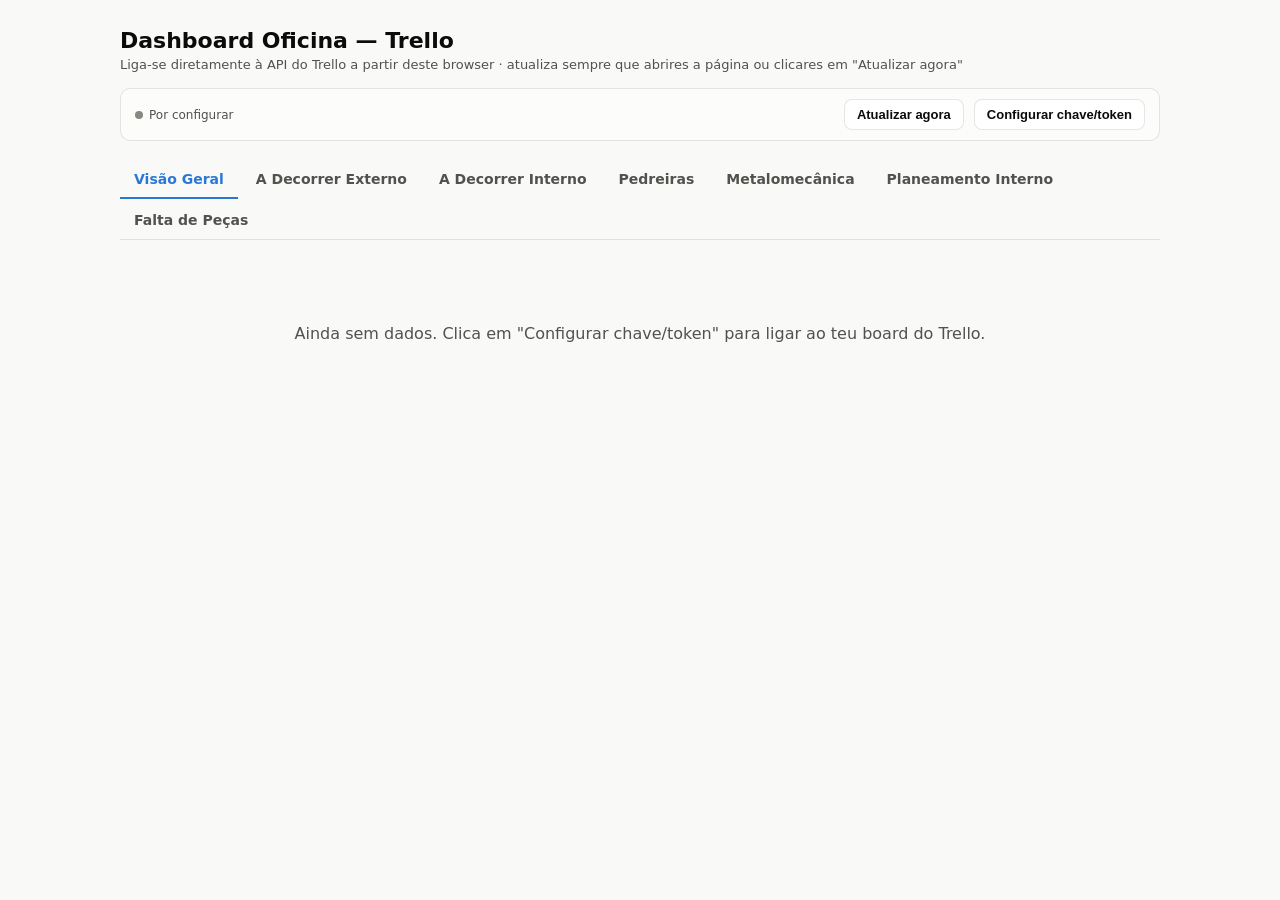
==== commit a9ed6d90: "Add files via upload" ====
--- a/index.html
+++ b/index.html
@@ -16,6 +16,7 @@
   const kpiPlanPendente = P.workshops.reduce((s, w) => s + w.planeamento.length, 0);
   const kpiMetal = P.metalomecanica.length;
   const kpiPedreiras = P.pedreiras.reduce((s, p) => s + p.cards.length, 0);
+  const kpiFaltaPecas = P.faltaDePecas.length;
   const res = P.resolution;
 
   const workshopData = P.workshops.map(w => [w.label, w.decorrer.length, `decorrer-interno.html#${w.key}`]);
@@ -46,6 +47,7 @@
       <div class="stat-tile"><div class="label">Pendentes Pedreiras</div><div class="value">${kpiPedreiras}</div></div>
       <div class="stat-tile"><div class="label">Pendentes Metalomecânica</div><div class="value">${kpiMetal}</div></div>
       <div class="stat-tile"><div class="label">Resolução (mediana)</div><div class="value">${res.median.toFixed(0)}d</div><div class="sub">média ${res.mean.toFixed(0)}d</div></div>
+      <div class="stat-tile"><div class="label">Falta de Peças</div><div class="value">${kpiFaltaPecas}</div><div class="sub"><a href="falta-de-pecas.html">Ver lista →</a></div></div>
     </div>
 
     <section class="card">
--- a/styles.css
+++ b/styles.css
@@ -41,6 +41,8 @@
 .stat-tile .label { font-size: 12px; color: var(--text-secondary); margin-bottom: 6px; }
 .stat-tile .value { font-size: 26px; font-weight: 600; line-height: 1; }
 .stat-tile .sub { font-size: 11px; color: var(--text-muted); margin-top: 4px; }
+.stat-tile .sub a { color: var(--series-1); text-decoration: none; font-weight: 600; }
+.stat-tile .sub a:hover { text-decoration: underline; }
 
 section.card { background: var(--surface-1); border: 1px solid var(--border); border-radius: 12px; padding: 20px 22px; margin-bottom: 20px; scroll-margin-top: 16px; }
 section.card h2 { font-size: 16px; margin: 0 0 2px; display: flex; align-items: center; justify-content: space-between; gap: 10px; }
@@ -63,8 +65,55 @@
 .days-warning { color: #a06a00; font-weight: 600; }
 .days-critical { color: var(--critical); font-weight: 600; }
 @media (prefers-color-scheme: dark) { .days-warning { color: var(--warning); } }
+
+td.due-cell { white-space: nowrap; }
+input.due-input { font: inherit; font-size: 12px; color: var(--text-primary); background: transparent;
+  border: 1px solid transparent; border-radius: 6px; padding: 3px 4px; width: 118px; cursor: pointer; }
+input.due-input:hover, input.due-input:focus { border-color: var(--border); background: var(--surface-2); cursor: text; }
+button.due-clear { appearance: none; border: none; background: none; color: var(--text-muted); cursor: pointer;
+  font-size: 14px; line-height: 1; padding: 2px 4px; vertical-align: middle; }
+button.due-clear:hover { color: var(--critical); }
+.due-status { font-size: 10px; margin-left: 4px; color: var(--text-muted); }
+.due-status.saving { color: var(--text-muted); }
+.due-status.ok { color: var(--good); }
+.due-status.err { color: var(--critical); font-weight: 600; }
+.overdue-badge { display: inline-block; font-size: 10px; font-weight: 600; color: var(--critical);
+  background: color-mix(in srgb, var(--critical) 14%, transparent); border-radius: 999px; padding: 2px 7px; margin-left: 4px; }
 .approx { color: var(--text-muted); }
+button.due-complete-btn { appearance: none; border: 1px solid var(--border); background: var(--surface-2); color: var(--text-muted);
+  border-radius: 999px; width: 18px; height: 18px; line-height: 1; font-size: 11px; cursor: pointer; margin-left: 4px; vertical-align: middle; }
+button.due-complete-btn:hover { border-color: var(--good); color: var(--good); }
+button.due-complete-btn.active { background: var(--good); border-color: var(--good); color: #fff; }
+
+td.start-cell { white-space: nowrap; }
+input.start-input { font: inherit; font-size: 12px; color: var(--text-primary); background: transparent;
+  border: 1px solid transparent; border-radius: 6px; padding: 3px 4px; width: 110px; cursor: pointer; }
+input.start-input:hover, input.start-input:focus { border-color: var(--border); background: var(--surface-2); cursor: text; }
+button.start-clear { appearance: none; border: none; background: none; color: var(--text-muted); cursor: pointer;
+  font-size: 14px; line-height: 1; padding: 2px 4px; vertical-align: middle; }
+button.start-clear:hover { color: var(--critical); }
+
+button.card-edit-btn { appearance: none; border: 1px solid var(--border); background: var(--surface-2); color: var(--text-secondary);
+  border-radius: 999px; width: 18px; height: 18px; line-height: 1; font-size: 11px; cursor: pointer; margin-left: 6px; vertical-align: middle; }
+button.card-edit-btn:hover { color: var(--series-1); border-color: var(--series-1); }
+.card-members { font-size: 11px; color: var(--text-muted); margin-top: 2px; }
 .chip { display: inline-block; font-size: 10px; padding: 2px 7px; border-radius: 999px; background: color-mix(in srgb, var(--chip) 16%, transparent); color: var(--text-primary); border: 1px solid color-mix(in srgb, var(--chip) 55%, transparent); margin: 1px 3px 1px 0; }
+.chips-empty { color: var(--text-muted); }
+
+td.labels-cell { position: relative; min-width: 160px; }
+.chips-display { display: inline; }
+button.labels-edit-btn { appearance: none; border: 1px solid var(--border); background: var(--surface-2); color: var(--text-secondary);
+  border-radius: 999px; width: 18px; height: 18px; line-height: 1; font-size: 13px; cursor: pointer; margin-left: 4px; vertical-align: middle; }
+button.labels-edit-btn:hover { color: var(--series-1); border-color: var(--series-1); }
+.labels-popover { position: absolute; z-index: 20; top: 100%; left: 0; margin-top: 4px; min-width: 200px;
+  max-height: 260px; overflow-y: auto;
+  background: var(--surface-2); border: 1px solid var(--border); border-radius: 10px; padding: 8px;
+  box-shadow: 0 6px 20px rgba(0,0,0,0.12); }
+.labels-popover-item { display: flex; align-items: center; gap: 6px; font-size: 12px; font-weight: 400;
+  padding: 5px 4px; border-radius: 6px; cursor: pointer; white-space: nowrap; }
+.labels-popover-item:hover { background: var(--page-plane); }
+.labels-popover-item input { margin: 0; }
+.labels-popover-footer { margin-top: 4px; padding-top: 6px; border-top: 1px solid var(--grid-line); min-height: 14px; }
 .dot { display: inline-block; width: 9px; height: 9px; border-radius: 50%; background: var(--chip); margin-right: 7px; }
 
 .bar-label { font-size: 12px; fill: var(--text-secondary); }
@@ -89,15 +138,23 @@
 footer.note { font-size: 11px; color: var(--text-muted); margin-top: 30px; line-height: 1.5; }
 .info-note { font-size: 11px; color: var(--text-muted); margin-top: 6px; }
 
-.modal-backdrop { position: fixed; inset: 0; background: rgba(0,0,0,0.4); display: flex; align-items: center; justify-content: center; z-index: 50; padding: 20px; }
-.modal { background: var(--surface-2); border-radius: 12px; padding: 24px; max-width: 460px; width: 100%; border: 1px solid var(--border); }
+.modal-backdrop { position: fixed; inset: 0; background: rgba(0,0,0,0.4); display: flex; align-items: center; justify-content: center; z-index: 50; padding: 20px; overflow-y: auto; }
+.modal { background: var(--surface-2); border-radius: 12px; padding: 24px; max-width: 460px; width: 100%; border: 1px solid var(--border); margin: auto; }
+.modal.modal-wide { max-width: 560px; }
 .modal h3 { margin: 0 0 6px; font-size: 16px; }
 .modal p { font-size: 12px; color: var(--text-secondary); line-height: 1.5; }
 .modal label { display: block; font-size: 12px; font-weight: 600; margin: 12px 0 4px; }
-.modal input, .modal textarea { width: 100%; padding: 8px 10px; border-radius: 8px; border: 1px solid var(--border); background: var(--page-plane); color: var(--text-primary); font-size: 13px; font-family: inherit; }
+.modal input, .modal textarea, .modal select { width: 100%; padding: 8px 10px; border-radius: 8px; border: 1px solid var(--border); background: var(--page-plane); color: var(--text-primary); font-size: 13px; font-family: inherit; }
 .modal textarea { min-height: 90px; resize: vertical; }
 .modal .row { display: flex; gap: 8px; margin-top: 18px; }
 .modal .row button { flex: 1; }
+.modal-checklist { max-height: 160px; overflow-y: auto; border: 1px solid var(--border); border-radius: 8px; padding: 6px 8px; }
+.modal-checklist label { display: flex; align-items: center; gap: 6px; font-size: 12px; font-weight: 400; margin: 0; padding: 4px 2px; }
+.modal-checklist label input { width: auto; margin: 0; }
+.archive-row { margin-top: 18px; border-top: 1px solid var(--grid-line); padding-top: 14px; }
+button.btn-danger { appearance: none; border: 1px solid var(--critical); background: var(--surface-2); color: var(--critical);
+  border-radius: 8px; padding: 7px 12px; font-size: 13px; cursor: pointer; font-weight: 600; }
+button.btn-danger:hover { background: color-mix(in srgb, var(--critical) 12%, transparent); }
 .hint { font-size: 11px; color: var(--text-muted); margin-top: 14px; border-top: 1px solid var(--grid-line); padding-top: 10px; }
 .empty-state { text-align: center; padding: 60px 20px; color: var(--text-secondary); }
 .subgroup-title { font-size: 12px; font-weight: 700; text-transform: uppercase; letter-spacing: .03em; color: var(--text-muted); margin: 18px 0 8px; }
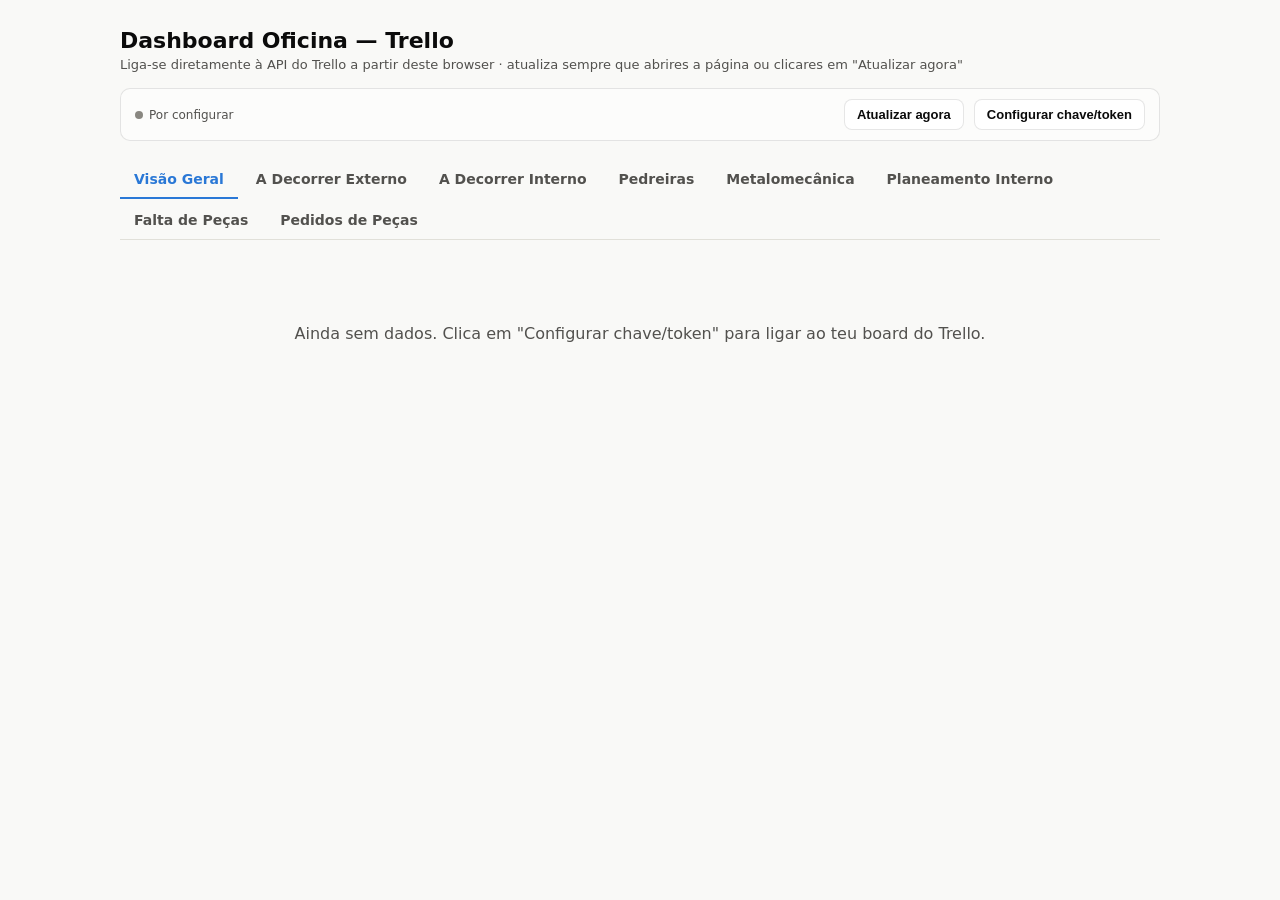
==== commit 50457894: "Add files via upload" ====
--- a/index.html
+++ b/index.html
@@ -4,6 +4,7 @@
 <meta charset="UTF-8">
 <meta name="viewport" content="width=device-width, initial-scale=1">
 <title>Dashboard Oficina — Visão Geral</title>
+<link rel="icon" href="favicon.ico">
 <link rel="stylesheet" href="styles.css">
 </head>
 <body>
--- a/styles.css
+++ b/styles.css
@@ -97,6 +97,18 @@
   border-radius: 999px; width: 18px; height: 18px; line-height: 1; font-size: 11px; cursor: pointer; margin-left: 6px; vertical-align: middle; }
 button.card-edit-btn:hover { color: var(--series-1); border-color: var(--series-1); }
 .card-members { font-size: 11px; color: var(--text-muted); margin-top: 2px; }
+.checklist-badge { display: inline-block; font-size: 10px; font-weight: 600; padding: 1px 7px; border-radius: 999px;
+  background: var(--surface-2); border: 1px solid var(--border); color: var(--text-secondary); margin-left: 6px; vertical-align: middle; }
+.checklist-badge.done { background: color-mix(in srgb, var(--good) 16%, transparent); border-color: color-mix(in srgb, var(--good) 55%, transparent); color: var(--good); }
+.material-requests { margin-top: 3px; display: flex; flex-wrap: wrap; gap: 4px; }
+.material-chip { display: inline-block; font-size: 10px; font-weight: 600; padding: 2px 8px; border-radius: 999px; text-decoration: none;
+  border: 1px solid var(--border); background: var(--surface-2); color: var(--text-secondary); }
+.material-chip:hover { text-decoration: underline; }
+.material-chip.status-neutral { background: var(--surface-2); border-color: var(--border); color: var(--text-secondary); }
+.material-chip.status-attention { background: color-mix(in srgb, var(--warning) 18%, transparent); border-color: color-mix(in srgb, var(--warning) 55%, transparent); color: color-mix(in srgb, var(--warning) 70%, var(--text-primary)); }
+.material-chip.status-progress { background: color-mix(in srgb, var(--series-1) 14%, transparent); border-color: color-mix(in srgb, var(--series-1) 50%, transparent); color: var(--series-1); }
+.material-chip.status-ordered { background: color-mix(in srgb, var(--series-1) 20%, transparent); border-color: color-mix(in srgb, var(--series-1) 60%, transparent); color: var(--series-1); }
+.material-chip.status-done { background: color-mix(in srgb, var(--good) 14%, transparent); border-color: color-mix(in srgb, var(--good) 50%, transparent); color: var(--good); }
 .chip { display: inline-block; font-size: 10px; padding: 2px 7px; border-radius: 999px; background: color-mix(in srgb, var(--chip) 16%, transparent); color: var(--text-primary); border: 1px solid color-mix(in srgb, var(--chip) 55%, transparent); margin: 1px 3px 1px 0; }
 .chips-empty { color: var(--text-muted); }
 
@@ -151,6 +163,15 @@
 .modal-checklist { max-height: 160px; overflow-y: auto; border: 1px solid var(--border); border-radius: 8px; padding: 6px 8px; }
 .modal-checklist label { display: flex; align-items: center; gap: 6px; font-size: 12px; font-weight: 400; margin: 0; padding: 4px 2px; }
 .modal-checklist label input { width: auto; margin: 0; }
+.modal-checklist-group { margin-top: 10px; }
+.modal-checklist-group:first-of-type { margin-top: 4px; }
+.modal-checklist-group-title { font-size: 12px; font-weight: 600; margin-bottom: 4px; }
+.modal-checklist-group-title .count { color: var(--text-muted); font-weight: 400; }
+.search-box { display: flex; align-items: center; gap: 12px; margin-bottom: 16px; flex-wrap: wrap; }
+.search-box input[type="text"] { flex: 0 1 280px; padding: 9px 12px; border-radius: 8px; border: 1px solid var(--border);
+  background: var(--page-plane); color: var(--text-primary); font-size: 14px; font-family: inherit; }
+.search-box input[type="text"]:focus { outline: none; border-color: var(--series-1); }
+.search-box .count { font-size: 12px; color: var(--text-secondary); }
 .archive-row { margin-top: 18px; border-top: 1px solid var(--grid-line); padding-top: 14px; }
 button.btn-danger { appearance: none; border: 1px solid var(--critical); background: var(--surface-2); color: var(--critical);
   border-radius: 8px; padding: 7px 12px; font-size: 13px; cursor: pointer; font-weight: 600; }
